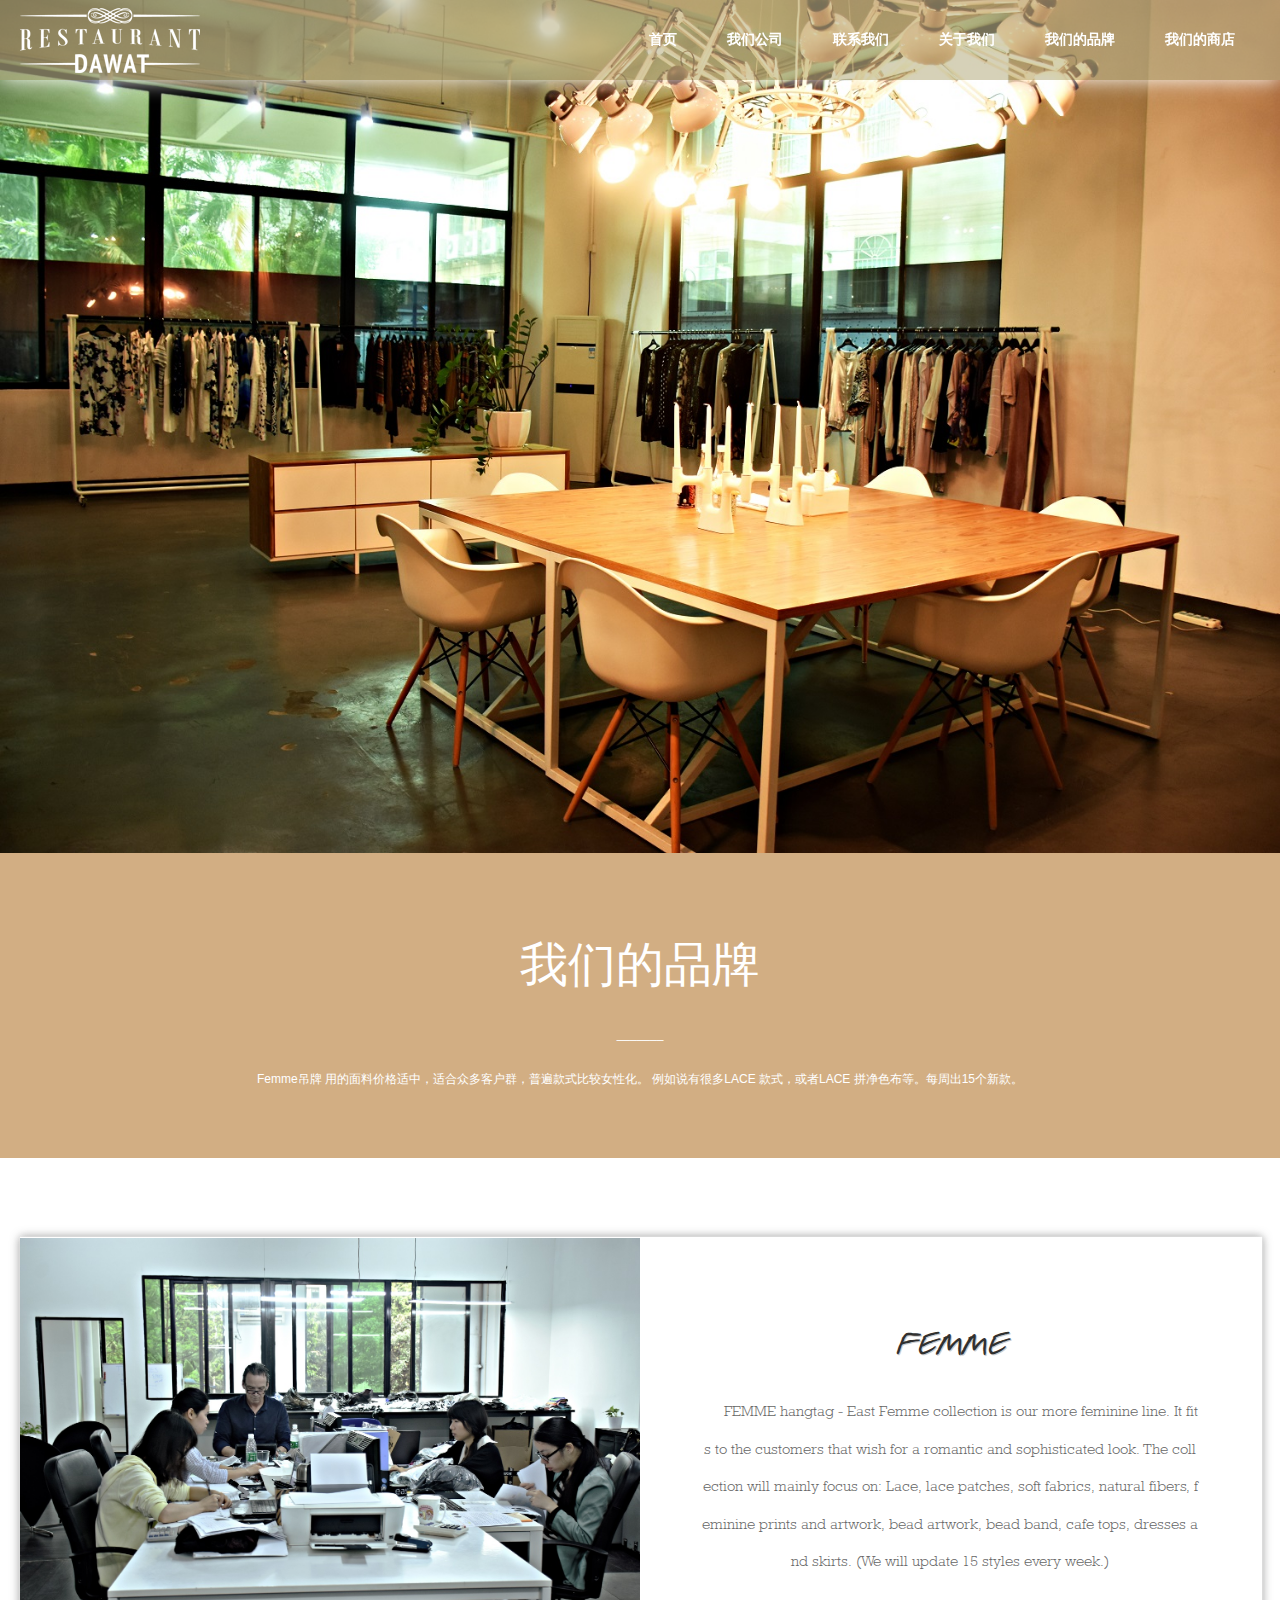
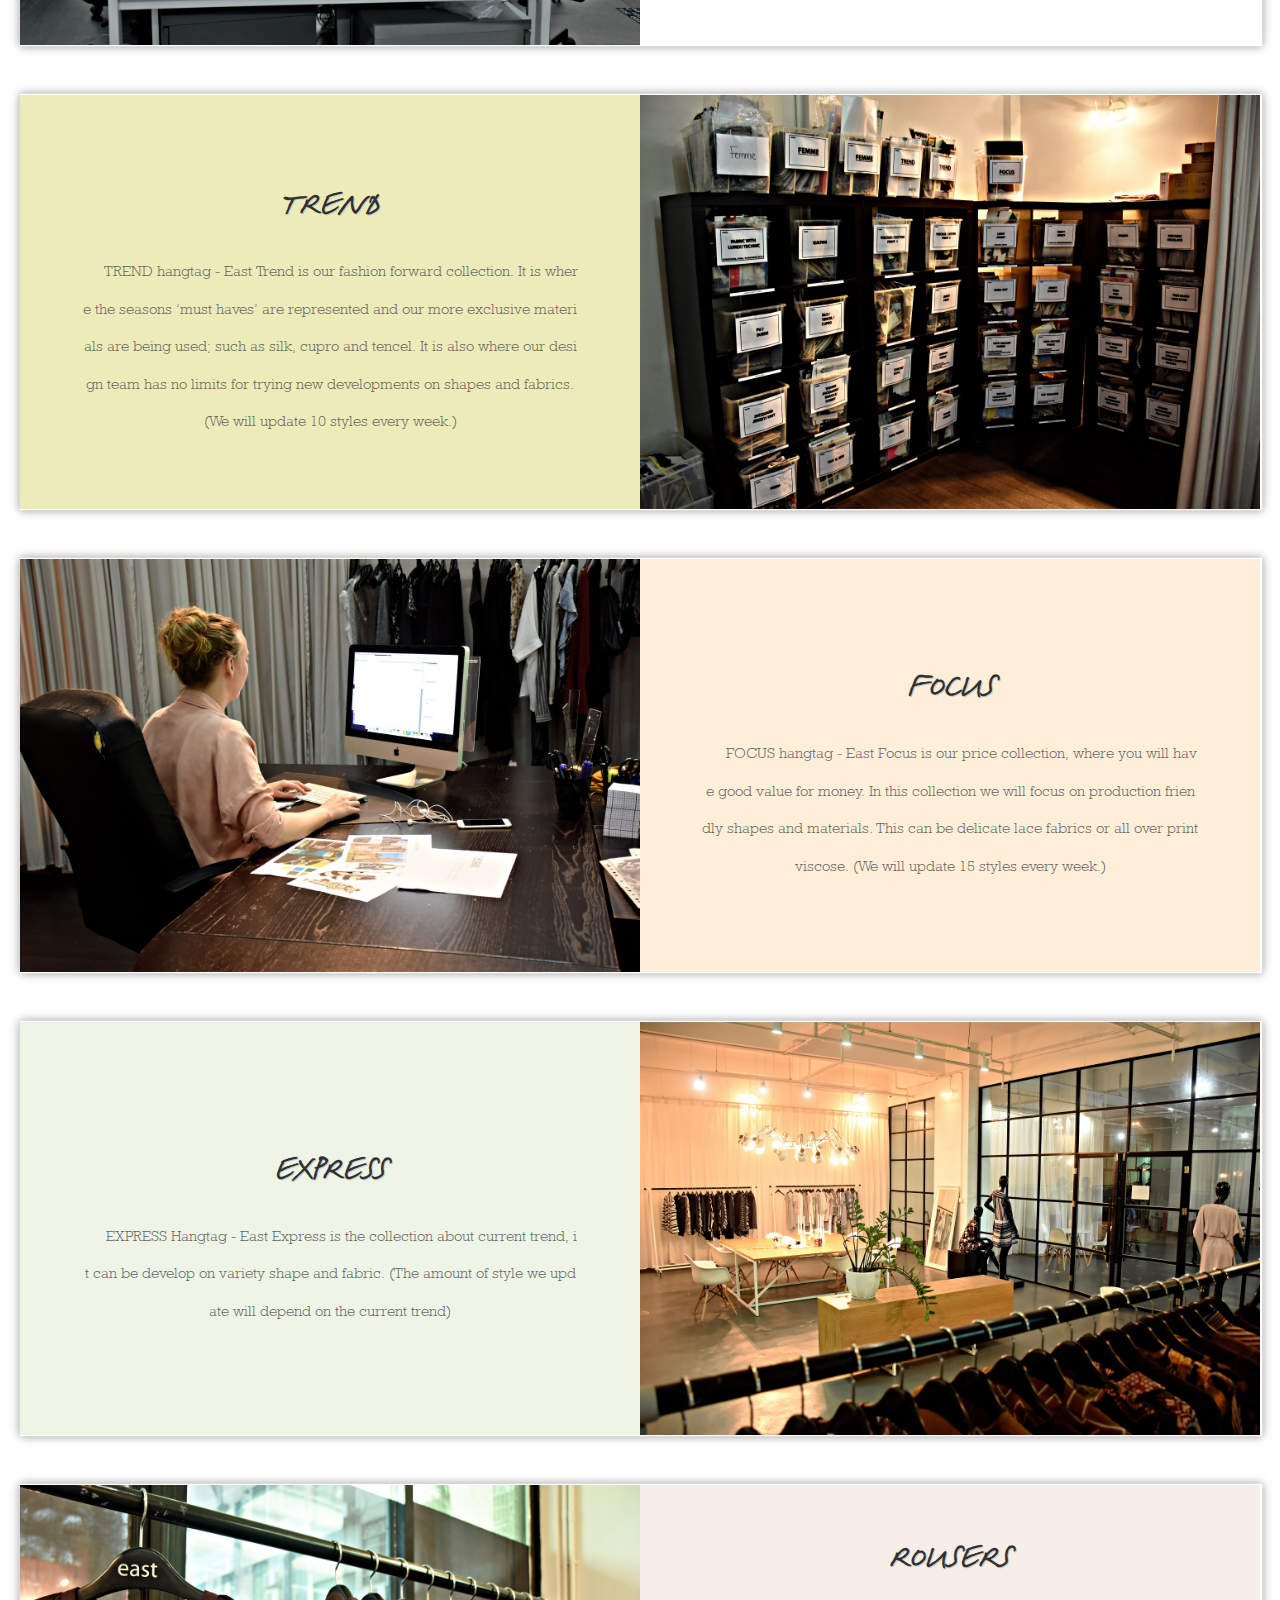
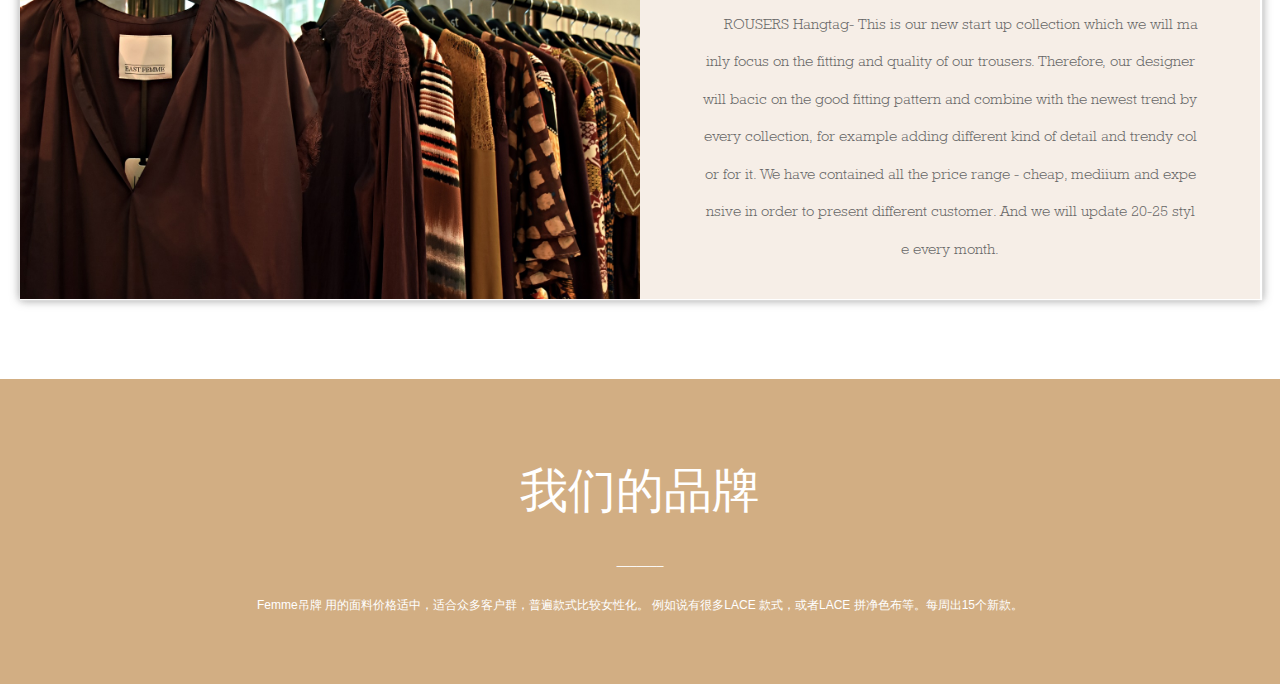
==== index.html @ ff154d4d "test" ====
<!DOCTYPE html>
<html>
<head lang="en">
    <meta charset="UTF-8">
    <link rel="stylesheet" href="css/style2.css"/>
    <link rel="stylesheet" href="css/style.css"/>
    <script src="js/jquery-1.11.3.js"></script>
    <title>新服装网站</title>
</head>
<body>
<header>
    <div class="container">
        <div class="header-main">
            <div class="img-ct">
                <img src="images/logo.png" alt=""/>
            </div>
            <div class="nav">
                <ul>
                    <li><a href="">首页</a></li>
                    <li><a href="">我们公司</a></li>
                    <li><a href="">联系我们</a></li>
                    <li><a href="">关于我们</a></li>
                    <li><a href="">我们的品牌</a></li>
                    <li><a href="">我们的商店</a></li>
                </ul>
            </div>
        </div>
    </div>
</header>

<div>
    <div class="banner">
        <img src="images/photos-company/DSC_3732.jpg" alt=""/>

        <div class="mask">

        </div>
    </div>

    <div class="section nbc1">
        <div class="minicontainer">
            <span class="ht50"></span><h3></h3>
            <span class="ht30"></span><h1>我们的品牌</h1>
            <span  class="ht30"></span><p>_______</p>
            <span class="ht30"></span>
            <p>Femme吊牌 用的面料价格适中，适合众多客户群，普遍款式比较女性化。 例如说有很多LACE 款式，或者LACE 拼净色布等。每周出15个新款。</p><span class="ht20"></span>
            </p><span class="ht50"></span>
        </div>
    </div>

    <div class="section nbc3">
        <span class="ht80"></span>
        <div class="container">
            <div class="plate">
                <div class="plate-left">
                    <img src="images/photos-company/DSC_3549.JPG" alt=""/>
                </div>
                <div class="plate-right bc">
                    <h2>Femme</h2>
                    <p class="minicontainer2">
                        FEMME hangtag - East Femme collection is our more feminine line. It fits to the customers that wish
                        for a romantic and sophisticated look. The collection will mainly focus on: Lace, lace patches, soft fabrics, natural fibers, feminine prints and artwork, bead artwork, bead band, cafe tops, dresses and skirts. (We will update 15 styles every week.)
                    </p>
                </div>
            </div>
            <span class="ht50"></span>
            <div class="plate">
                <div class="plate-right bc1">
                    <h2>Trend</h2>
                    <p class="minicontainer2">
                        TREND hangtag - East Trend is our fashion forward collection. It is where the seasons ‘must haves’ are represented and our more exclusive materials are being used; such as silk, cupro and tencel. It is also where our design team has no limits for trying new developments on shapes and fabrics. (We will update 10 styles every week.)

                    </p>
                </div>
                <div class="plate-left">
                    <img src="images/photos-company/DSC_3550.JPG" alt=""/>
                </div>
            </div>
            <span class="ht50"></span>
            <div class="plate">
                <div class="plate-left">
                    <img src="images/photos-company/DSC_3589.JPG" alt=""/>
                </div>
                <div class="plate-right bc2">
                    <h2>FOCUS</h2>
                    <p class="minicontainer2">
                        FOCUS hangtag - East Focus is our price collection, where you will have good value for money. In this collection we will focus on production friendly shapes and materials. This can be delicate lace fabrics or all over print viscose. (We will update 15 styles every week.)
                    </p>

                </div>
            </div>
            <span class="ht50"></span>
            <div class="plate">
                <div class="plate-right bc3">
                    <h2>Express</h2>
                    <p class="minicontainer2">
                        EXPRESS Hangtag - East Express is the collection about current trend, it can be develop on variety shape and fabric. (The amount of style we update will depend on the current trend)
                    </p>
                </div>
                <div class="plate-left">
                    <img src="images/photos-company/DSC_3768.JPG" alt=""/>
                </div>
            </div>
            <span class="ht50"></span>
            <div class="plate">
                <div class="plate-left">
                    <img src="images/photos-company/DSC_3737.JPG" alt=""/>
                </div>
                <div class="plate-right bc4">
                    <h2>   Rousers </h2>
                    <p class="minicontainer2">
                        ROUSERS Hangtag- This is our new start up collection which we will mainly focus on the fitting and quality of our trousers. Therefore, our designer will bacic on the good fitting pattern and combine with the newest trend by every collection, for example adding different kind of detail and trendy color for it. We have contained all the price range - cheap, mediium and expensive in order to present different customer. And we will update 20-25 style every month.
                    </p>
                </div>
            </div>
        </div>
        <span class="ht80"></span>
    </div>

    <div class="section nbc1">
        <div class="minicontainer">
            <span class="ht50"></span><h3></h3>
            <span class="ht30"></span><h1>我们的品牌</h1>
            <span  class="ht30"></span><p>_______</p>
            <span class="ht30"></span>
            <p>Femme吊牌 用的面料价格适中，适合众多客户群，普遍款式比较女性化。 例如说有很多LACE 款式，或者LACE 拼净色布等。每周出15个新款。</p><span class="ht20"></span>
            </p><span class="ht50"></span>
        </div>
    </div>
</div>



<script !src="">


</script>
</body>
</html>
---- css/style2.css ----
*{margin:0;padding:0}
html,body{ font-family:Arial, Helvetica, sans-serif; font-size:12px; width:100%; color:#303030;}
html{overflow-y:scroll;}
td{font-size:12px;}
input{font-size:14px; outline:none;}
select{font-size:12px;}
textarea{ overflow:auto; font-size:12px;}
img{ border:0px;}
ul,li{list-style-type:none;}
ul,li,p,div,input,ol{padding:0px; margin:0px;}
a{text-decoration:none; color:#999999; outline-style:none;}
a:hover{ color:#ed3445;}
h1{ font-size:4rem;font-weight: normal}
h2{ font-size:3rem;font-weight: normal}
h3{ font-size:2rem;font-weight: normal}
h4{ font-size:1rem;font-weight: normal}
/* ��ʽ��0���� */
/* ȫ����ʽ���� ��ʼ */
.container{  width: 1240px;  margin:0 auto;  }
.minicontainer2{width: 80%;  margin:0 auto;}
.minicontainer{width: 60%;  margin:0 auto;}
.bc{background-color:  rgba(255, 255, 255,0.88)  }
.bc1{background-color: rgba(235, 233, 174, 0.88)
}
.bc2{background-color: rgba(255, 237, 212,0.88);}
.bc3{background-color: rgba(236, 244, 228,0.88)  }
.bc4{background-color: rgba(245, 236, 228, 0.88)
}

.nbc1{background-color: #d2ae83; COLOR:#FFF }
.nbc3{background:url(../images/4dc0ae2fa20db5b800b660349f61e2c8.jpg) no-repeat fixed ;background-size: 100% }
/**/
header{
    position: fixed;
    top:0;
    width: 100%;
    box-shadow: 0 0 20px 0px #fff;
    height: 80px;
    background-color: rgba(189, 180, 141, 0.62);
}
.ht80{  height: 80px; clear:both;display: block;width: 100% }
.ht70{  height: 70px; clear:both;display: block;width: 100% }
.ht60{  height: 60px; clear:both;display: block;width: 100% }
.ht50{  height: 50px; clear:both;display: block;width: 100% }
.ht40{  height: 40px; clear:both;display: block;width: 100% }
.ht30{  height: 30px; clear:both;display: block;width: 100% }
.ht20{  height: 20px; clear:both;display: block;width: 100% }
.ht10{  height: 10px; clear:both;display: block;width: 100% }

.header-main{
    display: flex;
    flex-flow:row nowrap;
    height: 80px;
    align-items: stretch;
}
.header-main .img-ct{
    display: flex;
    align-items:center;
}
.header-main .nav{
    flex-grow: 2;
    text-align: right;
}
.header-main .nav ul{
    height:80px;
    display: flex;
    flex-flow:row nowrap;
    align-items: stretch;
    justify-content:flex-end;
}
.header-main .nav ul li{
    display: inline-flex;
    align-items: center;
    padding:0 25px;
}
.header-main .nav ul li a{
    color: #fff;
    font-size: 14px;
    font-weight: 600;
}
/**header end**/

.banner img{
    width: 100%;
    display: block;
}
/***/
.section{
    overflow: hidden;
    text-align: center;
    font-family: "Century Gothic", "CenturyGothic-Regular", CenturyGothic, AppleGothic, sans-serif;
}

/**plate**/
.plate{
    display: flex;
    flex-flow: row nowrap;
    box-shadow: 1px 0 1px 1px #fff,2px 0 4px 0 #dcdcdc, 1px 0 7px 0 #c2c2c2, 1px 0 10px 1px #a7a7a7;
    font-family:CenturyGothic, AppleGothic, sans-serif;
}
.plate .plate-left,.plate .plate-right{
    width: 50%;
    align-items: center;
    display: flex;
    flex-flow:column;
    justify-content:center;
    line-height:2.5;
}

.plate  p{
    text-indent:22px;
    font-size: 15px;
    word-break: break-all;
    font-family: mini , "Roboto", "Segoe UI", sans-serif;
    color: #656565;
}
.plate h2{
    text-transform: uppercase;
    font-style: italic;
    font-weight: 900;
    text-shadow: 1px 1px #ccc;
    font-family: clothing;
}
.plate img{
    width: 100%;
    display:block;
}
---- css/style.css ----
@font-face {
    font-family: 'clothing';
    src: url("../font/hermesscript-regular.eot?#iefix") format("eot"),
    url("../font/hermesscript-regular.woff") format("woff");
}
@font-face {
    font-family: 'mini';
    src: url("../font/hermesscript-regular.eot?#iefix") format("eot"),
    url("../font/rockwell-light.woff") format("woff");

}
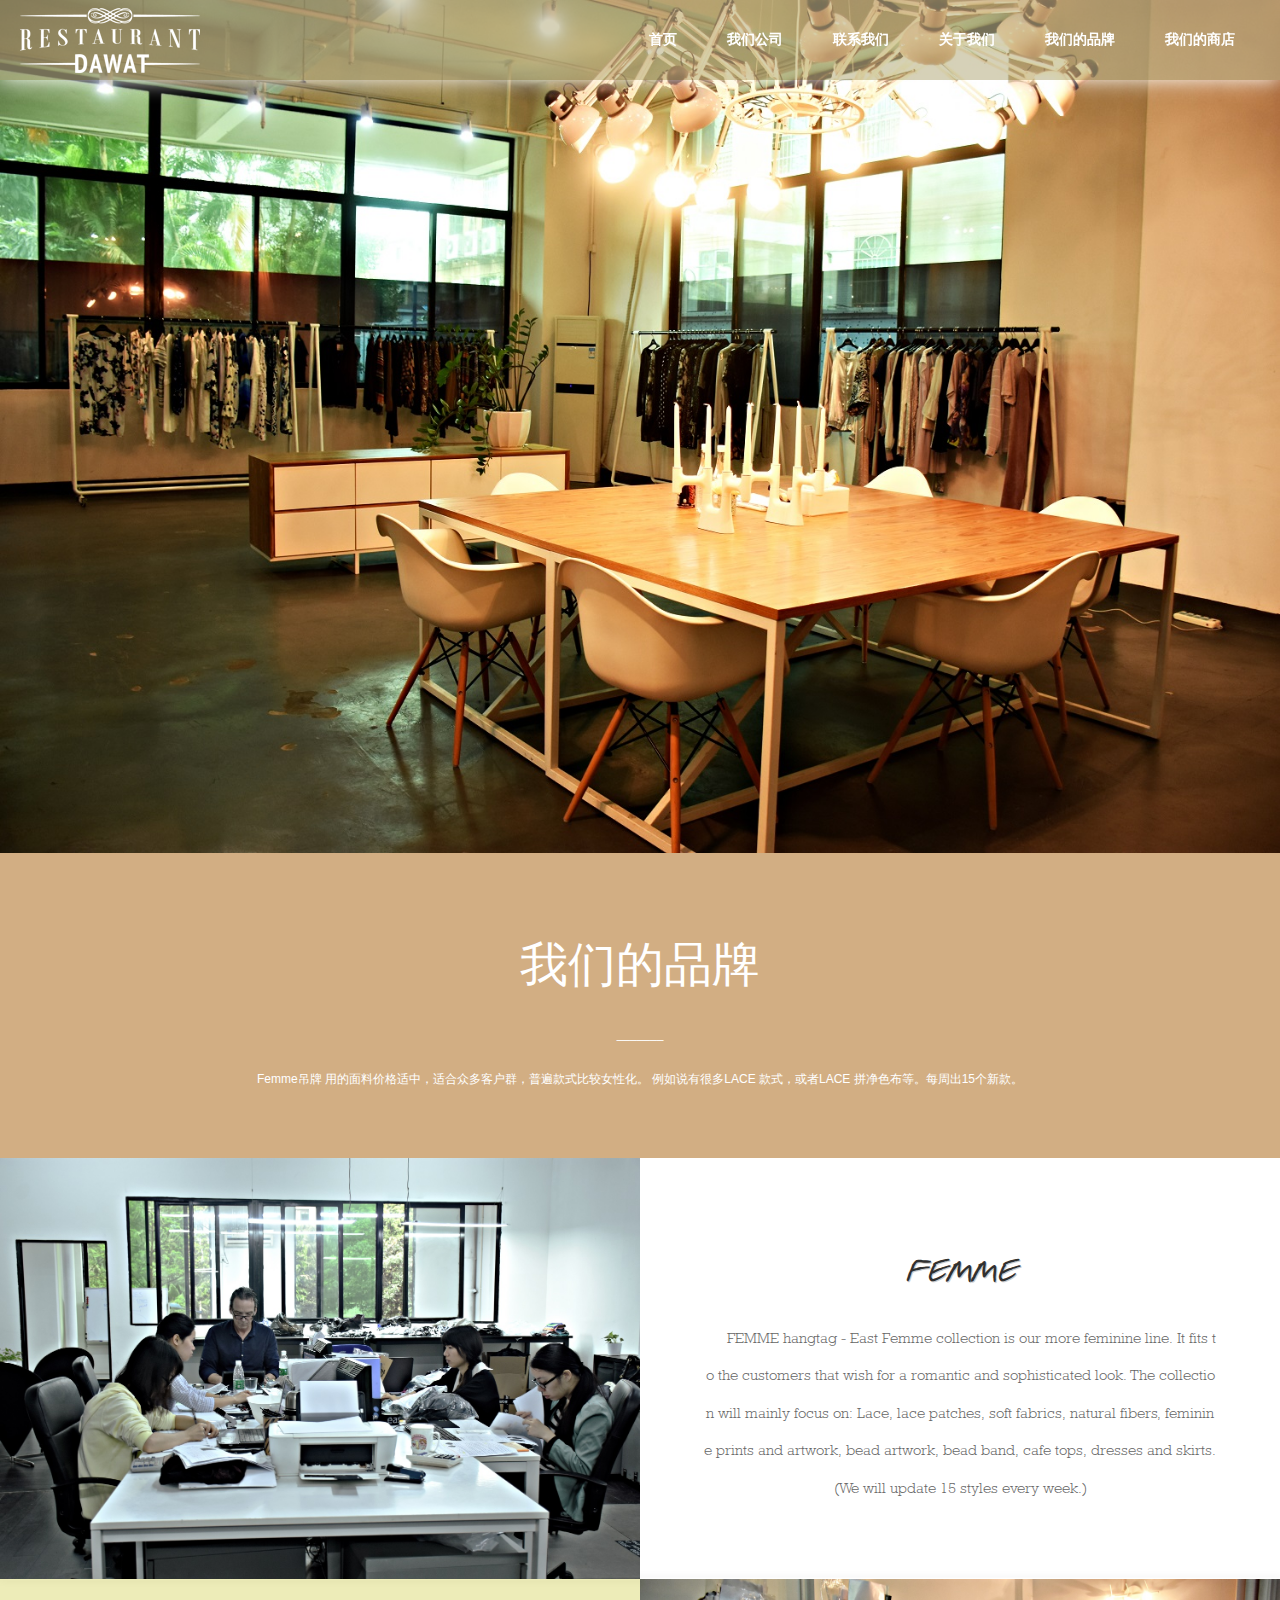
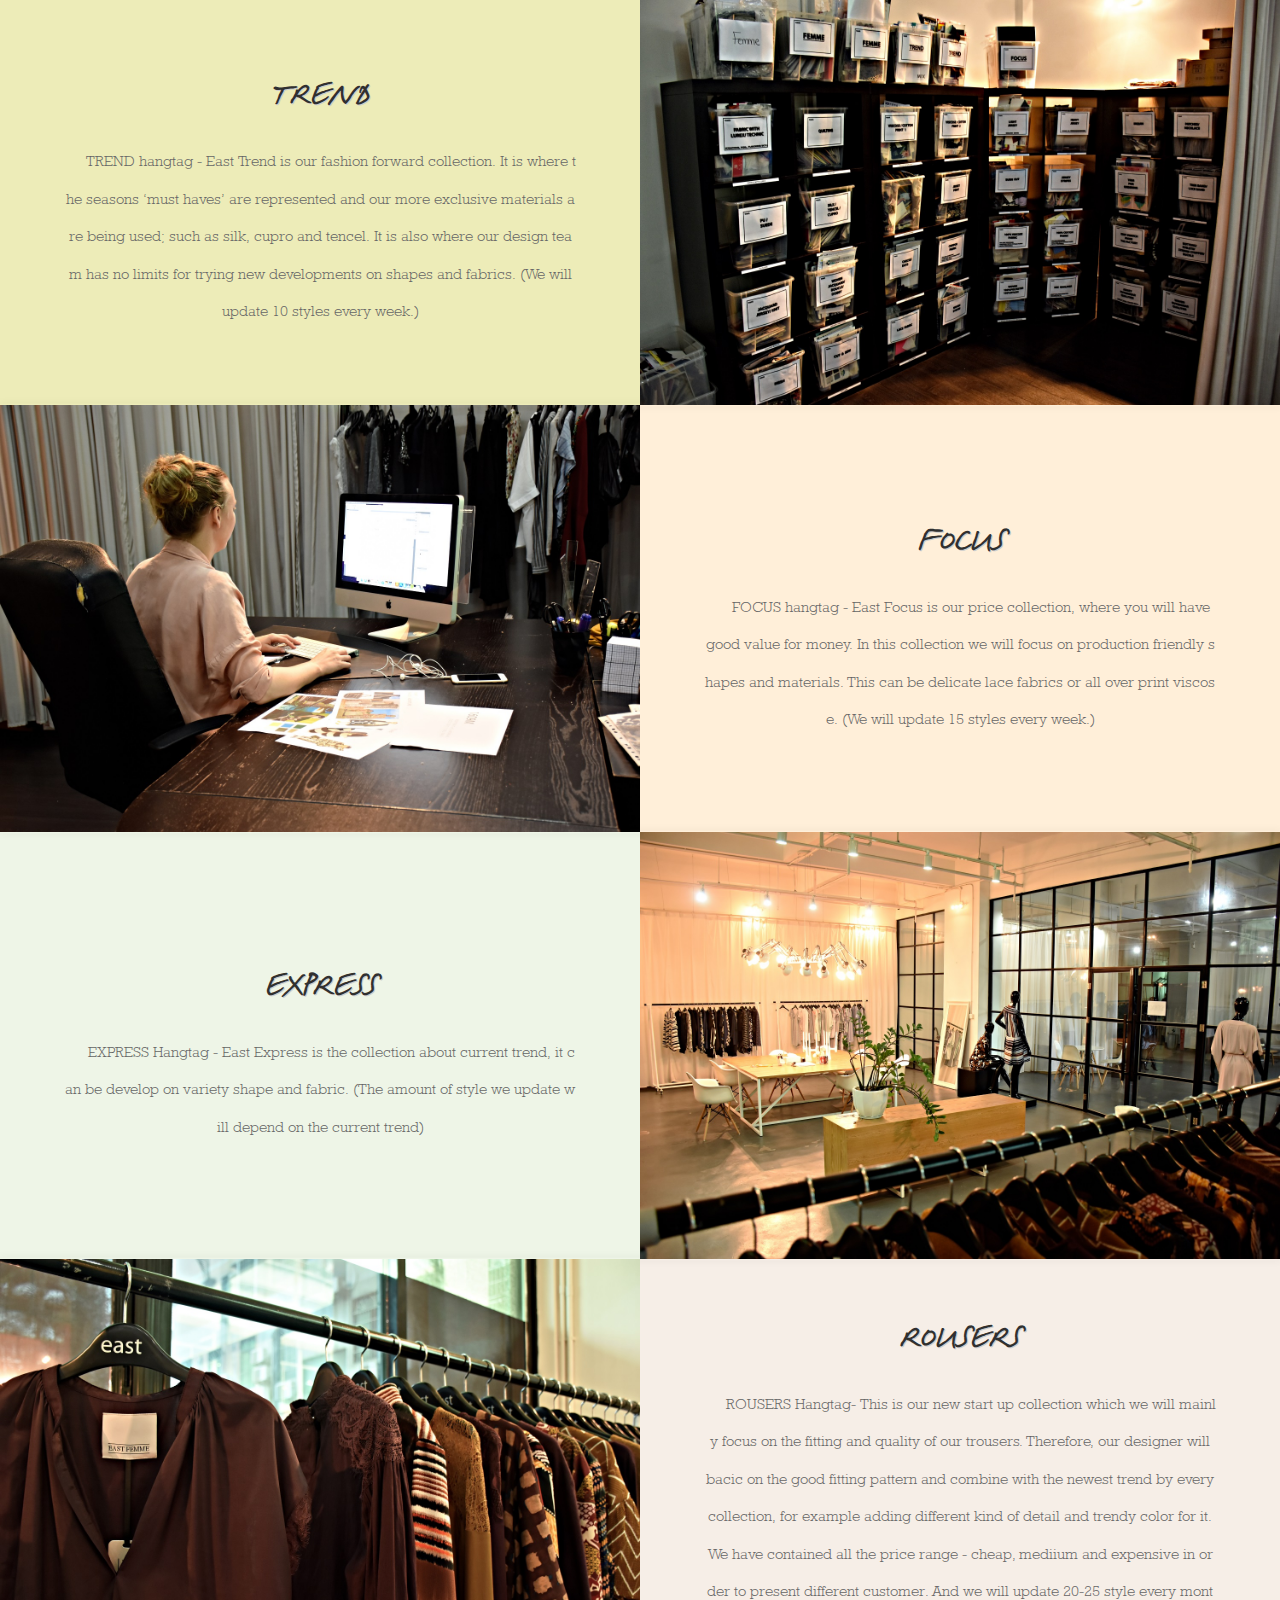
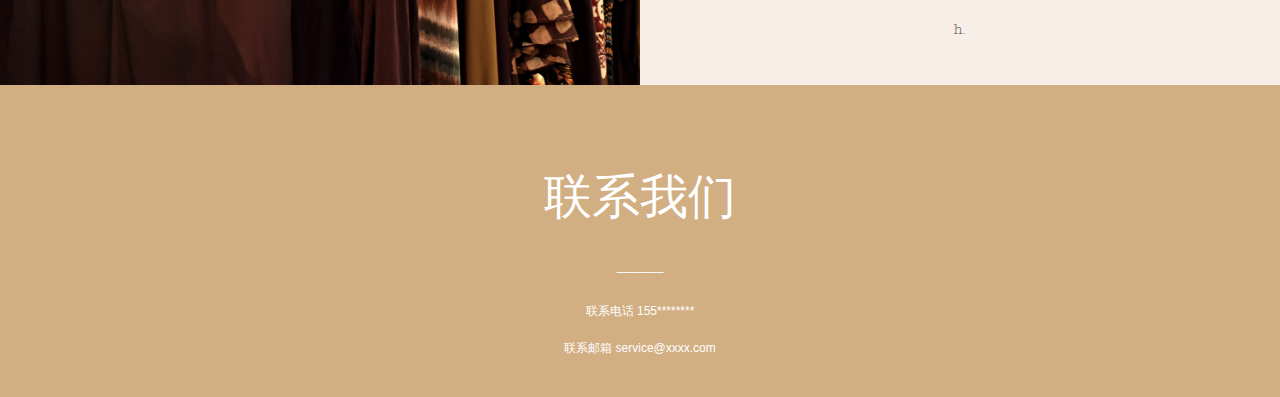
==== commit 5cde99ae: "首页" ====
--- a/index.html
+++ b/index.html
@@ -48,9 +48,9 @@
         </div>
     </div>
 
-    <div class="section nbc3">
-        <span class="ht80"></span>
-        <div class="container">
+    <div class="section">
+
+        <div>
             <div class="plate">
                 <div class="plate-left">
                     <img src="images/photos-company/DSC_3549.JPG" alt=""/>
@@ -63,7 +63,7 @@
                     </p>
                 </div>
             </div>
-            <span class="ht50"></span>
+
             <div class="plate">
                 <div class="plate-right bc1">
                     <h2>Trend</h2>
@@ -76,7 +76,7 @@
                     <img src="images/photos-company/DSC_3550.JPG" alt=""/>
                 </div>
             </div>
-            <span class="ht50"></span>
+
             <div class="plate">
                 <div class="plate-left">
                     <img src="images/photos-company/DSC_3589.JPG" alt=""/>
@@ -89,7 +89,7 @@
 
                 </div>
             </div>
-            <span class="ht50"></span>
+
             <div class="plate">
                 <div class="plate-right bc3">
                     <h2>Express</h2>
@@ -101,7 +101,7 @@
                     <img src="images/photos-company/DSC_3768.JPG" alt=""/>
                 </div>
             </div>
-            <span class="ht50"></span>
+
             <div class="plate">
                 <div class="plate-left">
                     <img src="images/photos-company/DSC_3737.JPG" alt=""/>
@@ -114,17 +114,17 @@
                 </div>
             </div>
         </div>
-        <span class="ht80"></span>
+
     </div>
 
     <div class="section nbc1">
         <div class="minicontainer">
             <span class="ht50"></span><h3></h3>
-            <span class="ht30"></span><h1>我们的品牌</h1>
+            <span class="ht30"></span><h1>联系我们</h1>
             <span  class="ht30"></span><p>_______</p>
             <span class="ht30"></span>
-            <p>Femme吊牌 用的面料价格适中，适合众多客户群，普遍款式比较女性化。 例如说有很多LACE 款式，或者LACE 拼净色布等。每周出15个新款。</p><span class="ht20"></span>
-            </p><span class="ht50"></span>
+            <h4>联系电话 155********</h4><span class="ht20"></span>
+            <h4>联系邮箱 service@xxxx.com</h4><span class="ht40"></span>
         </div>
     </div>
 </div>
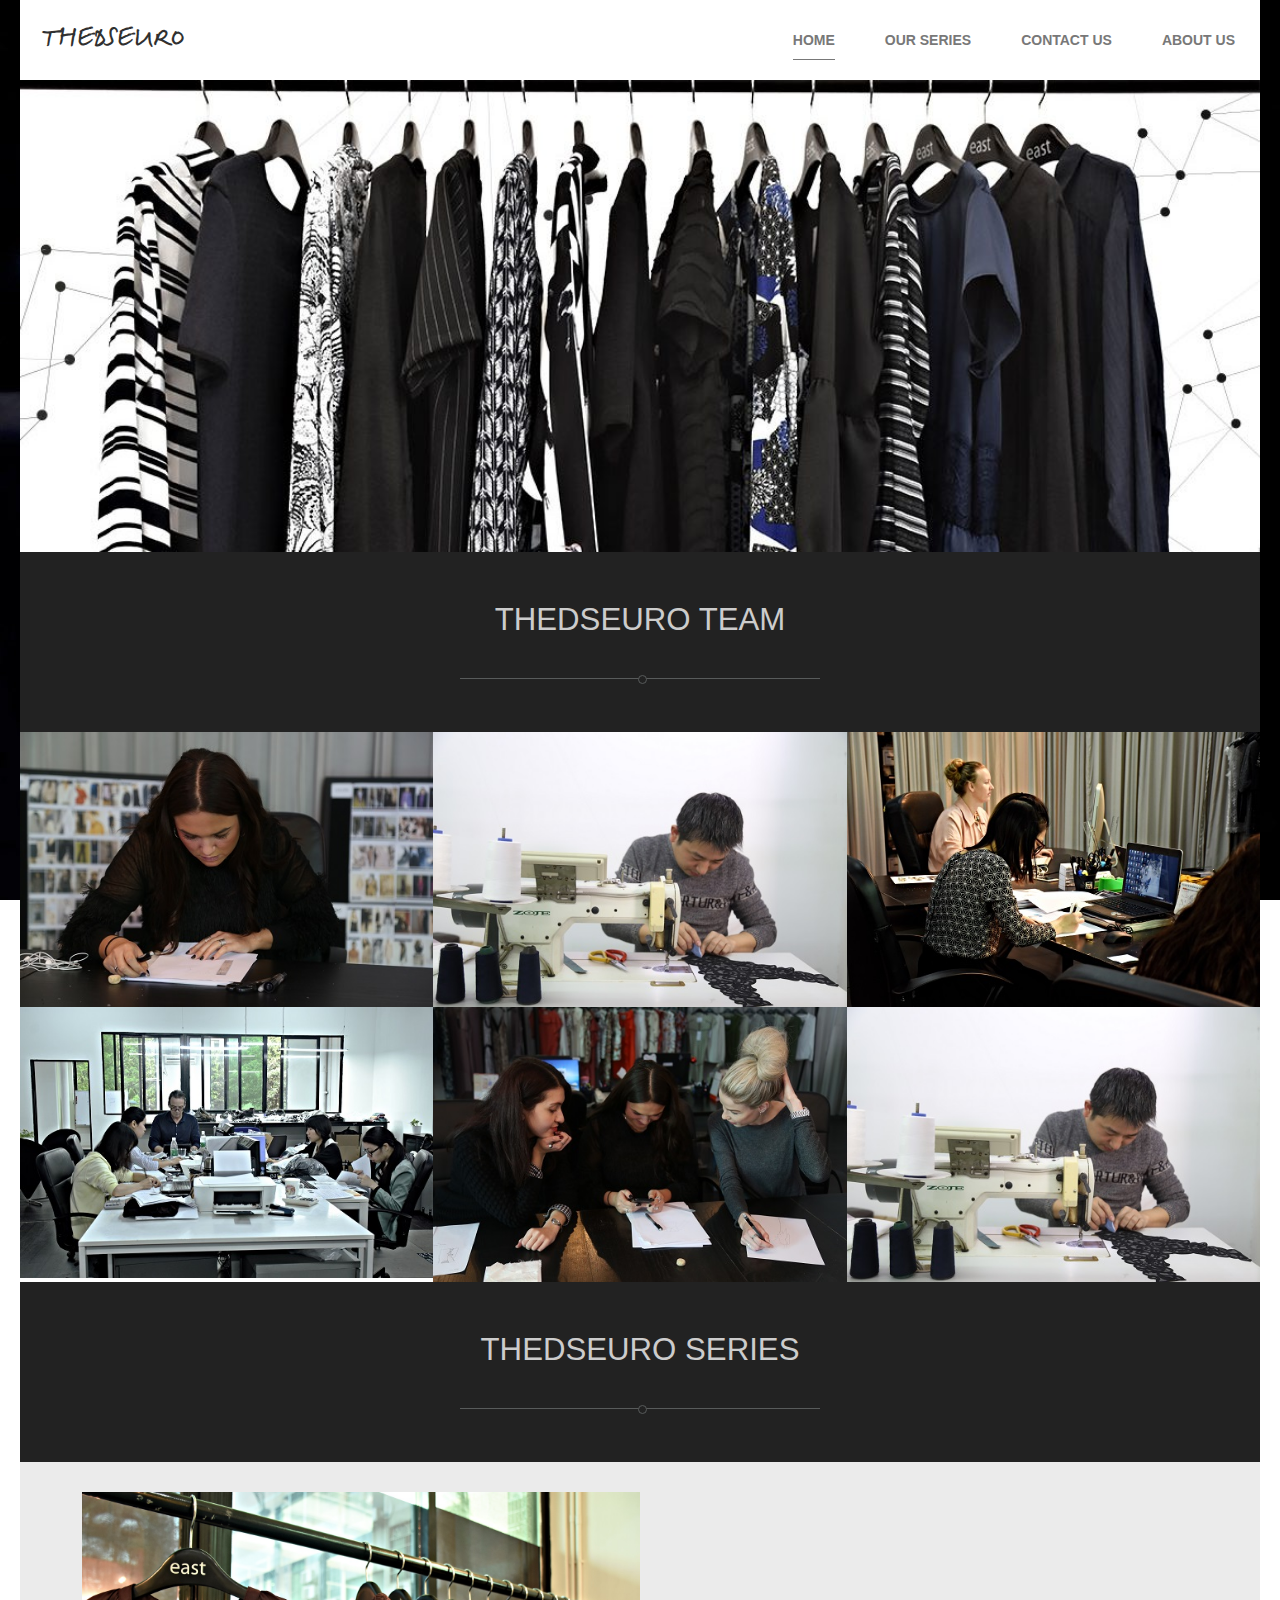
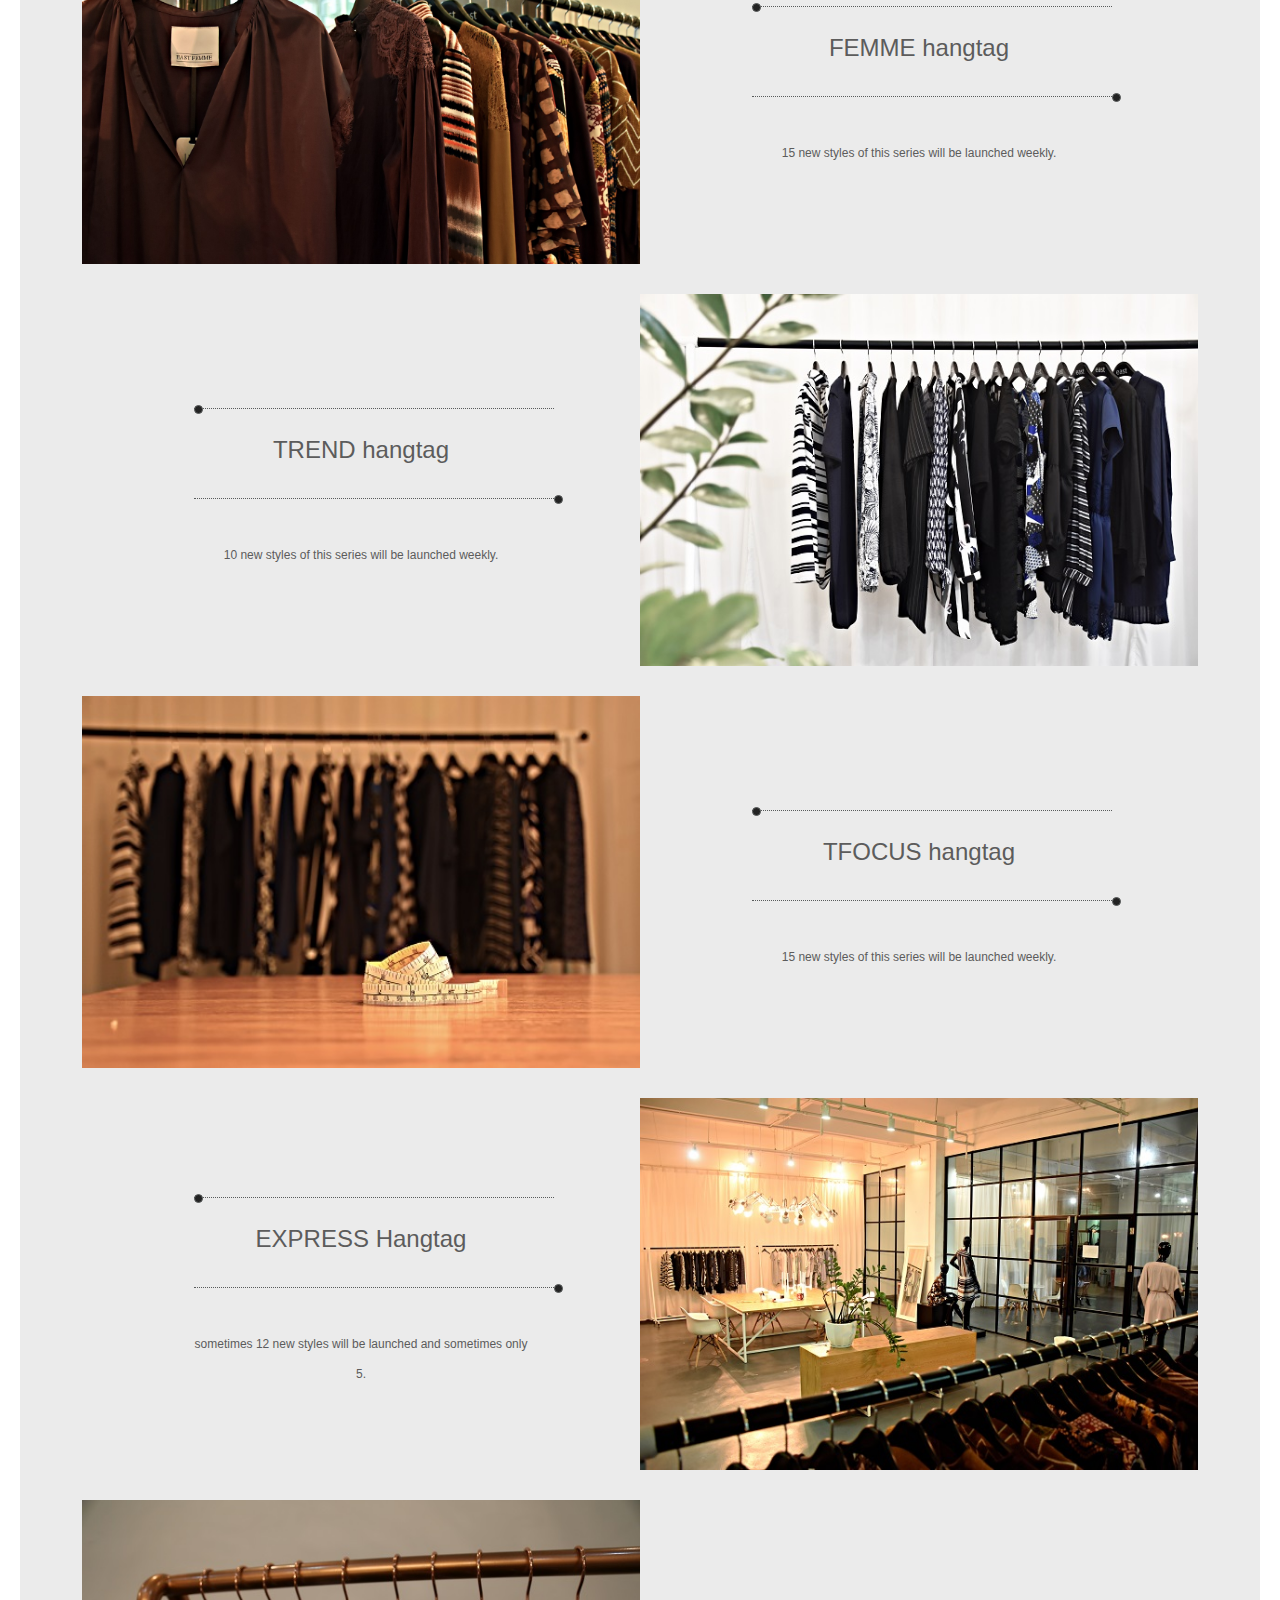
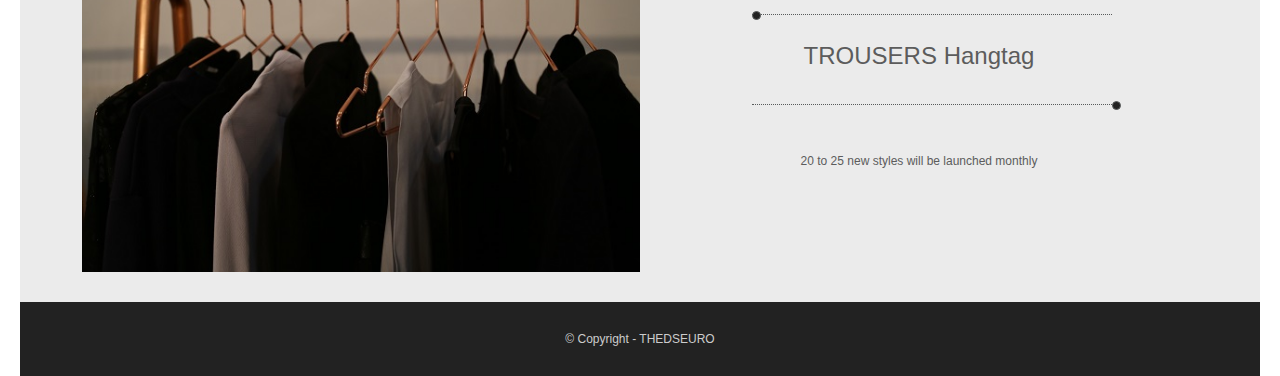
==== commit bfeaf605: "new" ====
--- a/index.html
+++ b/index.html
@@ -7,133 +7,204 @@
     <script src="js/jquery-1.11.3.js"></script>
     <title>新服装网站</title>
 </head>
-<body>
-<header>
-    <div class="container">
-        <div class="header-main">
-            <div class="img-ct">
-                <img src="images/logo.png" alt=""/>
-            </div>
-            <div class="nav">
-                <ul>
-                    <li><a href="">首页</a></li>
-                    <li><a href="">我们公司</a></li>
-                    <li><a href="">联系我们</a></li>
-                    <li><a href="">关于我们</a></li>
-                    <li><a href="">我们的品牌</a></li>
-                    <li><a href="">我们的商店</a></li>
-                </ul>
-            </div>
-        </div>
-    </div>
-</header>
-
-<div>
+<body class="nbc3 container">
+<div style="background-color: #fff;">
+    <header class="">
+        <div>
+            <div class="header-main">
+                <div class="img-ct">
+                    <!--<img src="images/newlogo.png" alt="" style="width: 100px;"/>-->
+                    <h2 style="font-family: clothing;font-weight: 600">&nbsp; THEDSEURO</h2>
+                </div>
+                <div class="nav">
+                    <ul>
+                        <li><a href="index.html">HOME <span class="line showline"></span></a></li>
+                        <li><a href="series.html">OUR SERIES <span class="line"></span></a></li>
+                        <li><a href="contact.html">CONTACT US<span class="line"></span></a></li>
+                        <li><a href="about.html">ABOUT US <span class="line"></span></a></li>
+                    </ul>
+                </div>
+            </div>
+        </div>
+    </header>
+</div>
+
+
+<div id="body">
     <div class="banner">
-        <img src="images/photos-company/DSC_3732.jpg" alt=""/>
-
-        <div class="mask">
-
-        </div>
-    </div>
-
+        <img src="images/banner.jpg" alt=""/>
+    </div>
+    <!--title-->
     <div class="section nbc1">
         <div class="minicontainer">
-            <span class="ht50"></span><h3></h3>
-            <span class="ht30"></span><h1>我们的品牌</h1>
-            <span  class="ht30"></span><p>_______</p>
-            <span class="ht30"></span>
-            <p>Femme吊牌 用的面料价格适中，适合众多客户群，普遍款式比较女性化。 例如说有很多LACE 款式，或者LACE 拼净色布等。每周出15个新款。</p><span class="ht20"></span>
-            </p><span class="ht50"></span>
-        </div>
-    </div>
-
+            <span class="ht50"></span><h2>THEDSEURO TEAM</h2>
+            <div class="pic">
+                <span class="ht30"></span>
+                <span class="hr-inner"><span class="hr-inner-style"></span></span>
+            </div>
+            <span class="ht50"></span>
+        </div>
+    </div>
     <div class="section">
-
-        <div>
-            <div class="plate">
-                <div class="plate-left">
+        <div class="bc2">
+            <div class="plate">
+                <div class="panel-3">
+                    <img src="images/photos-company/IMG_4229.JPG" alt=""/>
+                </div>
+                <div class="panel-3">
+                    <img src="images/photos-company/IMG_5025.JPG" alt=""/>
+                </div>
+                <div class="panel-3">
+                    <img src="images/photos-company/DSC_3600.JPG" alt=""/>
+                </div>
+            </div>
+            <div class="plate">
+                <div class="panel-3">
                     <img src="images/photos-company/DSC_3549.JPG" alt=""/>
                 </div>
-                <div class="plate-right bc">
-                    <h2>Femme</h2>
-                    <p class="minicontainer2">
-                        FEMME hangtag - East Femme collection is our more feminine line. It fits to the customers that wish
-                        for a romantic and sophisticated look. The collection will mainly focus on: Lace, lace patches, soft fabrics, natural fibers, feminine prints and artwork, bead artwork, bead band, cafe tops, dresses and skirts. (We will update 15 styles every week.)
-                    </p>
-                </div>
-            </div>
-
-            <div class="plate">
-                <div class="plate-right bc1">
-                    <h2>Trend</h2>
-                    <p class="minicontainer2">
-                        TREND hangtag - East Trend is our fashion forward collection. It is where the seasons ‘must haves’ are represented and our more exclusive materials are being used; such as silk, cupro and tencel. It is also where our design team has no limits for trying new developments on shapes and fabrics. (We will update 10 styles every week.)
-
-                    </p>
-                </div>
-                <div class="plate-left">
-                    <img src="images/photos-company/DSC_3550.JPG" alt=""/>
-                </div>
-            </div>
-
-            <div class="plate">
-                <div class="plate-left">
-                    <img src="images/photos-company/DSC_3589.JPG" alt=""/>
-                </div>
-                <div class="plate-right bc2">
-                    <h2>FOCUS</h2>
-                    <p class="minicontainer2">
-                        FOCUS hangtag - East Focus is our price collection, where you will have good value for money. In this collection we will focus on production friendly shapes and materials. This can be delicate lace fabrics or all over print viscose. (We will update 15 styles every week.)
-                    </p>
-
-                </div>
-            </div>
-
-            <div class="plate">
-                <div class="plate-right bc3">
-                    <h2>Express</h2>
-                    <p class="minicontainer2">
-                        EXPRESS Hangtag - East Express is the collection about current trend, it can be develop on variety shape and fabric. (The amount of style we update will depend on the current trend)
-                    </p>
-                </div>
-                <div class="plate-left">
-                    <img src="images/photos-company/DSC_3768.JPG" alt=""/>
-                </div>
-            </div>
-
-            <div class="plate">
-                <div class="plate-left">
-                    <img src="images/photos-company/DSC_3737.JPG" alt=""/>
-                </div>
-                <div class="plate-right bc4">
-                    <h2>   Rousers </h2>
-                    <p class="minicontainer2">
-                        ROUSERS Hangtag- This is our new start up collection which we will mainly focus on the fitting and quality of our trousers. Therefore, our designer will bacic on the good fitting pattern and combine with the newest trend by every collection, for example adding different kind of detail and trendy color for it. We have contained all the price range - cheap, mediium and expensive in order to present different customer. And we will update 20-25 style every month.
-                    </p>
-                </div>
-            </div>
-        </div>
-
-    </div>
-
+                <div class="panel-3">
+                    <img src="images/photos-company/IMG_4254.JPG" alt=""/>
+                </div>
+                <div class="panel-3">
+                    <img src="images/photos-company/IMG_5025.JPG" alt=""/>
+                </div>
+            </div>
+        </div>
+    </div>
+    <!--title-->
     <div class="section nbc1">
         <div class="minicontainer">
-            <span class="ht50"></span><h3></h3>
-            <span class="ht30"></span><h1>联系我们</h1>
-            <span  class="ht30"></span><p>_______</p>
+            <span class="ht50"></span><h2>THEDSEURO SERIES</h2>
+            <div class="pic">
+                <span class="ht30"></span>
+                <span class="hr-inner"><span class="hr-inner-style"></span></span>
+            </div>
+            <span class="ht50"></span>
+        </div>
+    </div>
+
+    <div class="section  bc" >
+        <div class="minicontainer2">
+            <p class="ht30"></p>
+            <div class="plate">
+                <div class="plate-left">
+                    <img src="images/photos-company/DSC_3737.JPG" alt=""/>
+                </div>
+
+                <div class="plate-right">
+                    <div class="minicontainer">
+                        <div class="pic"><span class="hr-inner cl"><span style="left:0" class="hr-inner-style"></span></span></div>
+                        <h3>FEMME hangtag</h3>
+                        <div class="pic"><span class="hr-inner cl"><span style="left:100%" class="hr-inner-style"></span></span></div>
+                        <span class="ht30"></span>
+                        15 new styles of this series will be launched weekly.
+
+                    </div>
+                </div>
+
+            </div>
+
+            <p class="ht30"></p>
+            <div class="plate">
+                <div class="plate-right">
+                    <div class="minicontainer">
+
+                        <div class="pic"><span class="hr-inner cl"><span style="left:0" class="hr-inner-style"></span></span></div>
+                        <h3>TREND hangtag</h3>
+                        <div class="pic"><span class="hr-inner cl"><span style="left:100%" class="hr-inner-style"></span></span></div>
+                        <span class="ht30"></span>
+
+                        10 new styles of this series will be launched weekly.
+
+                    </div>
+                </div>
+
+                <div class="plate-left">
+                    <img src="images/photos-company/DSC_3838.jpg" alt=""/>
+                </div>
+            </div>
+
+            <p class="ht30"></p>
+            <div class="plate">
+                <div class="plate-left">
+                    <img src="images/photos-company/DSC_3756.JPG" alt=""/>
+                </div>
+
+                <div class="plate-right">
+                    <div class="minicontainer">
+                        <div class="pic"><span class="hr-inner cl"><span style="left:0" class="hr-inner-style"></span></span></div>
+                        <h3>TFOCUS hangtag</h3>
+                        <div class="pic"><span class="hr-inner cl"><span style="left:100%" class="hr-inner-style"></span></span></div>
+                        <span class="ht30"></span>
+                        15 new styles of this series will be launched weekly.
+                    </div>
+                </div>
+
+            </div>
+
+            <p class="ht30"></p>
+            <div class="plate">
+                <div class="plate-right">
+                    <div class="minicontainer">
+                        <div class="pic"><span class="hr-inner cl"><span style="left:0" class="hr-inner-style"></span></span></div>
+                        <h3>EXPRESS Hangtag</h3>
+                        <div class="pic"><span class="hr-inner cl"><span style="left:100%" class="hr-inner-style"></span></span></div>
+                        <span class="ht30"></span>
+                        sometimes 12 new styles will be launched and sometimes only 5.
+                    </div>
+                </div>
+
+                <div class="plate-left">
+                    <img src="images/photos-company/DSC_3768.JPG" alt=""/>
+                </div>
+            </div>
+
+            <p class="ht30"></p>
+            <div class="plate">
+                <div class="plate-left">
+                    <img src="images/photos-company/IMG_5077.JPG" alt=""/>
+                </div>
+
+                <div class="plate-right">
+                    <div class="minicontainer">
+                        <div class="pic"><span class="hr-inner cl"><span style="left:0" class="hr-inner-style"></span></span></div>
+                        <h3>TROUSERS Hangtag </h3>
+                        <div class="pic"><span class="hr-inner cl"><span style="left:100%" class="hr-inner-style"></span></span></div>
+                        <span class="ht30"></span>
+                        20 to 25 new styles will be launched monthly
+                    </div>
+                </div>
+
+            </div>
+            <p class="ht30"></p>
+        </div>
+    </div>
+
+    <div class="section nbc1">
+        <div class="minicontainer">
             <span class="ht30"></span>
-            <h4>联系电话 155********</h4><span class="ht20"></span>
-            <h4>联系邮箱 service@xxxx.com</h4><span class="ht40"></span>
+            © Copyright - THEDSEURO
+            <span class="ht30"></span>
         </div>
     </div>
 </div>
 
 
 
-<script !src="">
-
-
+<script >
+    $(window).scroll(function(){
+        var variable=$(this).scrollTop();
+        var Reference=$('#body').offset().top;
+
+        if(Reference<variable){
+            $('header').css('position','fixed').css("background",'rgba(255, 255, 255, 0.84)').css('border-bottom',"1px solid #ddd");
+            $('header .header-main').css('height','50px')
+        }
+        if(Reference>=variable){
+            $('header').css('position','relative').css("background",'rgba(255, 255, 255, 1))').css('border-bottom',"none");
+            $('header .header-main').css('height','80px')
+        }
+    })
 </script>
 </body>
 </html>--- a/css/style2.css
+++ b/css/style2.css
@@ -11,32 +11,27 @@
 a{text-decoration:none; color:#999999; outline-style:none;}
 a:hover{ color:#ed3445;}
 h1{ font-size:4rem;font-weight: normal}
-h2{ font-size:3rem;font-weight: normal}
+h2{ font-size:2.6rem;font-weight: normal}
 h3{ font-size:2rem;font-weight: normal}
-h4{ font-size:1rem;font-weight: normal}
+h4{ font-size:16px;font-weight: normal}
 /* ��ʽ��0���� */
 /* ȫ����ʽ���� ��ʼ */
 .container{  width: 1240px;  margin:0 auto;  }
-.minicontainer2{width: 80%;  margin:0 auto;}
 .minicontainer{width: 60%;  margin:0 auto;}
-.bc{background-color:  rgba(255, 255, 255,0.88)  }
-.bc1{background-color: rgba(235, 233, 174, 0.88)
-}
-.bc2{background-color: rgba(255, 237, 212,0.88);}
-.bc3{background-color: rgba(236, 244, 228,0.88)  }
-.bc4{background-color: rgba(245, 236, 228, 0.88)
-}
-
-.nbc1{background-color: #d2ae83; COLOR:#FFF }
-.nbc3{background:url(../images/4dc0ae2fa20db5b800b660349f61e2c8.jpg) no-repeat fixed ;background-size: 100% }
+.minicontainer2{width: 90%;  margin:0 auto;}
+.bc{background-color: rgba(232, 232, 232, 0.88); color: #5c5c5c; }
+.bc1{background-color: rgba(41, 42, 43, 0.88) ;color: #ccc }
+.bc2{background-color: #fff;color: #6f6f6f
+}
+
+.nbc1{background-color: #222; color:#cccccc }
+.nbc3{background:url(../images/DSC_3694.JPG) fixed;font-size: 100%}
 /**/
 header{
-    position: fixed;
     top:0;
-    width: 100%;
-    box-shadow: 0 0 20px 0px #fff;
-    height: 80px;
-    background-color: rgba(189, 180, 141, 0.62);
+    background-color: #fff;
+    z-index: 99;
+    width: 1240px;
 }
 .ht80{  height: 80px; clear:both;display: block;width: 100% }
 .ht70{  height: 70px; clear:both;display: block;width: 100% }
@@ -49,20 +44,32 @@
 
 .header-main{
     display: flex;
+    -webkit-flex-flow:row nowrap;
+    -moz-flex-flow:row nowrap;
+    -o-flex-flow:row nowrap;
+    -ms-flex-flow:row nowrap;
     flex-flow:row nowrap;
     height: 80px;
     align-items: stretch;
+    -webkit-align-items: stretch;
+    -moz-align-items: stretch;
+    -ms-align-items: stretch;
+    -o-align-items: stretch;
 }
 .header-main .img-ct{
     display: flex;
-    align-items:center;
+    align-items: center;
+    -webkit-align-items: center;
+    -moz-align-items: center;
+    -ms-align-items: center;
+    -o-align-items: center;
 }
 .header-main .nav{
     flex-grow: 2;
     text-align: right;
 }
 .header-main .nav ul{
-    height:80px;
+    height:100%;
     display: flex;
     flex-flow:row nowrap;
     align-items: stretch;
@@ -74,45 +81,122 @@
     padding:0 25px;
 }
 .header-main .nav ul li a{
-    color: #fff;
     font-size: 14px;
     font-weight: 600;
+    color: #787878;
+    /*letter-spacing: 0.07rem;*/
+    position: relative;
+}
+.nav ul li a span{
+    position: absolute;
+    bottom: -12px;
+    left:0;
+    right:100%;
+    height: 1px;
+    background-color:  #787878;
+}
+.header-main .nav ul li a .showline{
+    right: 0;
+}
+@keyframes line
+{
+    0% {  right:100%;}
+    80% {right: -2%;}
+    100%{right: 0;}
+}
+@-ms-keyframes line {
+    0% {
+        right: 100%;
+    }
+    80% {
+        right: -2%;
+    }
+    100% {
+        right: 0;
+    }
+}
+@-moz-keyframes  line
+{
+    0% {  right:100%;}
+    80% {right: -2%;}
+    100%{right: 0;}
+}
+@-webkit-keyframes  line
+{
+    0% {  right:100%;}
+    80% {right: -2%;}
+    100%{right: 0;}
+}
+@-o-keyframes  line
+{
+    0% {  right:100%;}
+    80% {right: -2%;}
+    100%{right: 0;}
+}
+.header-main .nav ul li:hover span:not(.showline){
+    right: 0;
+    /*transition: all 300ms ease-in-out;*/
+    animation:line 200ms  alternate;
+    -webkit-animation:line 200ms  alternate ;
+    -moz-animation:line 200ms  alternate ;
+    -o-animation:line 200ms  alternate ;
+    -ms-animation:line 200ms  alternate ;
 }
 /**header end**/
-
+.banner{
+    position: relative;
+}
 .banner img{
     width: 100%;
     display: block;
 }
-/***/
+/**/
 .section{
     overflow: hidden;
-    text-align: center;
     font-family: "Century Gothic", "CenturyGothic-Regular", CenturyGothic, AppleGothic, sans-serif;
 }
 
 /**plate**/
 .plate{
-    display: flex;
+    display: -webkit-box;
+    display: -webkit-flex;
+    display: -ms-flexbox;
     flex-flow: row nowrap;
-    box-shadow: 1px 0 1px 1px #fff,2px 0 4px 0 #dcdcdc, 1px 0 7px 0 #c2c2c2, 1px 0 10px 1px #a7a7a7;
+    display: flex;
+    /*box-shadow: 1px 0 1px 0 #fff,2px 0 4px 0 #dcdcdc, 1px 0 7px 0 #c2c2c2, 1px 0 10px 0 #a7a7a7;*/
     font-family:CenturyGothic, AppleGothic, sans-serif;
+}
+.plate .plate-left,.plate .plate-right{
+    align-items: center;
+    display: -webkit-box;
+    display: -webkit-flex;
+    display: -ms-flexbox;
+    display: flex;
+    -webkit-box-orient: vertical;
+    -webkit-box-direction: normal;
+    -webkit-flex-direction: column;
+    -ms-flex-direction: column;
+    flex-direction: column;
+    flex-flow:column;
+    -webkit-justify-content:center;
+    -moz-justify-content: center;
+    -ms-justify-content: center;
+    -o-justify-content: center;
+    justify-content: center;
+    -webkit-flex-flow:column;;
+    -moz-flex-flow:column;;
+    -ms-flex-flow:column;;
+    -o-flex-flow:column;;
+    line-height:2.5;
 }
 .plate .plate-left,.plate .plate-right{
     width: 50%;
-    align-items: center;
-    display: flex;
-    flex-flow:column;
-    justify-content:center;
-    line-height:2.5;
-}
-
+}
 .plate  p{
     text-indent:22px;
-    font-size: 15px;
+    font-size: 17px;
     word-break: break-all;
     font-family: mini , "Roboto", "Segoe UI", sans-serif;
-    color: #656565;
 }
 .plate h2{
     text-transform: uppercase;
@@ -123,5 +207,68 @@
 }
 .plate img{
     width: 100%;
+    max-height: 400px;
     display:block;
+}
+
+/**/
+.pic{
+    text-align: center;
+}
+.pic .hr-inner,.pic2 .hr-inner{
+    position: relative;
+    display:inline-block;
+}
+.pic .hr-inner{
+    width: 360px;
+    border-top:1px solid #585b5b;
+}
+.pic .hr-inner-style,.pic2 .hr-inner-style{
+    position: absolute;
+    display: inline-block;
+    width: 7px;height: 7px;
+    border-radius: 50%;
+    top:-4px;
+}
+.minicontainer{
+    text-align: center;
+}
+.pic .hr-inner-style{
+    border:1px solid #585b5b;
+    background-color: #222;
+    left:49.5%;
+}
+/***/
+.mask {
+    position: absolute;
+    top: 0;
+    left: 0;
+    right: 0;
+    bottom: 0;
+    display: flex;
+    display: -webkit-flex;
+    -webkit-align-items: center;
+    -moz-align-items: center;
+    -ms-align-items: center;
+    -o-align-items: center;
+    align-items: center;
+    -webkit-justify-content:center;
+    -moz-justify-content: center;
+    -ms-justify-content: center;
+    -o-justify-content: center;
+    justify-content: center;
+}
+.contact{
+  padding-left: 30px;
+}
+
+.panel-3{
+    width: 33.3333%;
+}
+.panel-3 img:hover{
+    transform: scale(0.95);
+    transition: transform 200ms linear;
+}
+.pic .cl{
+    border-top:1px dotted #585b5b
 }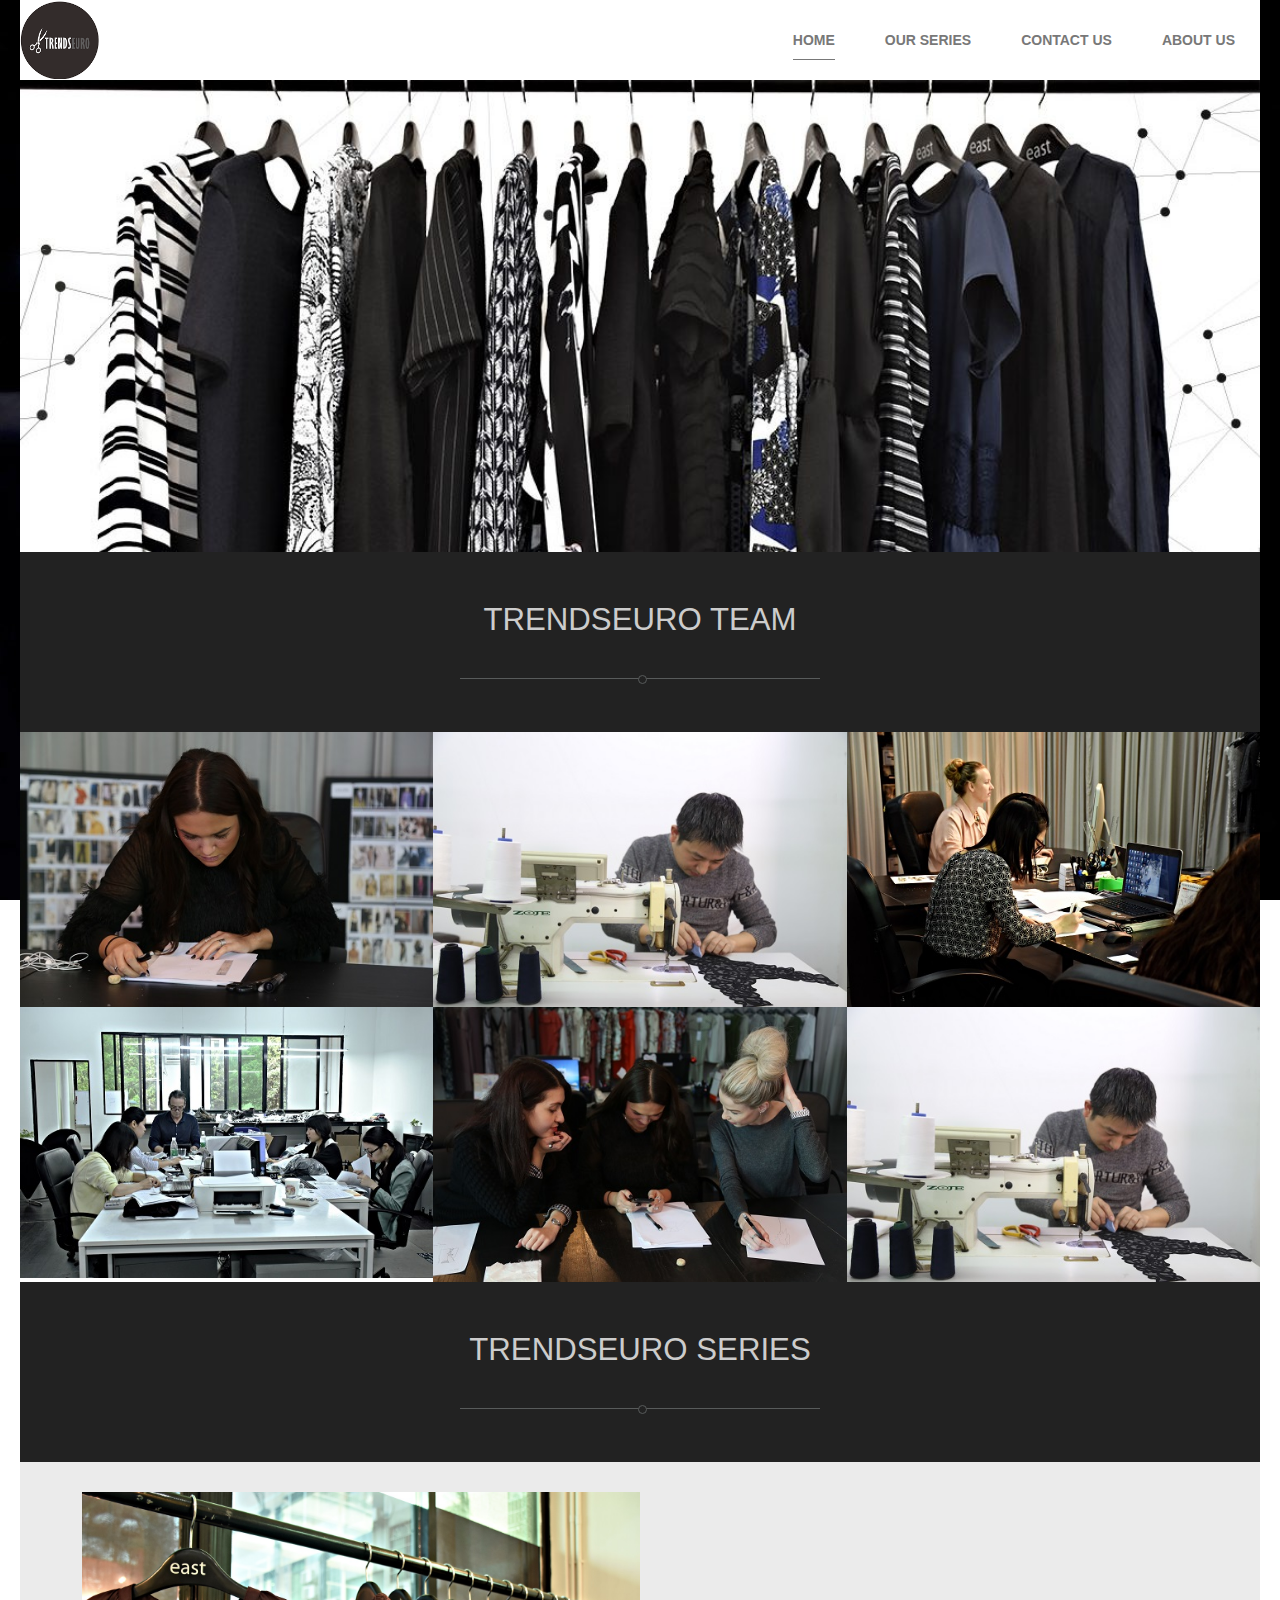
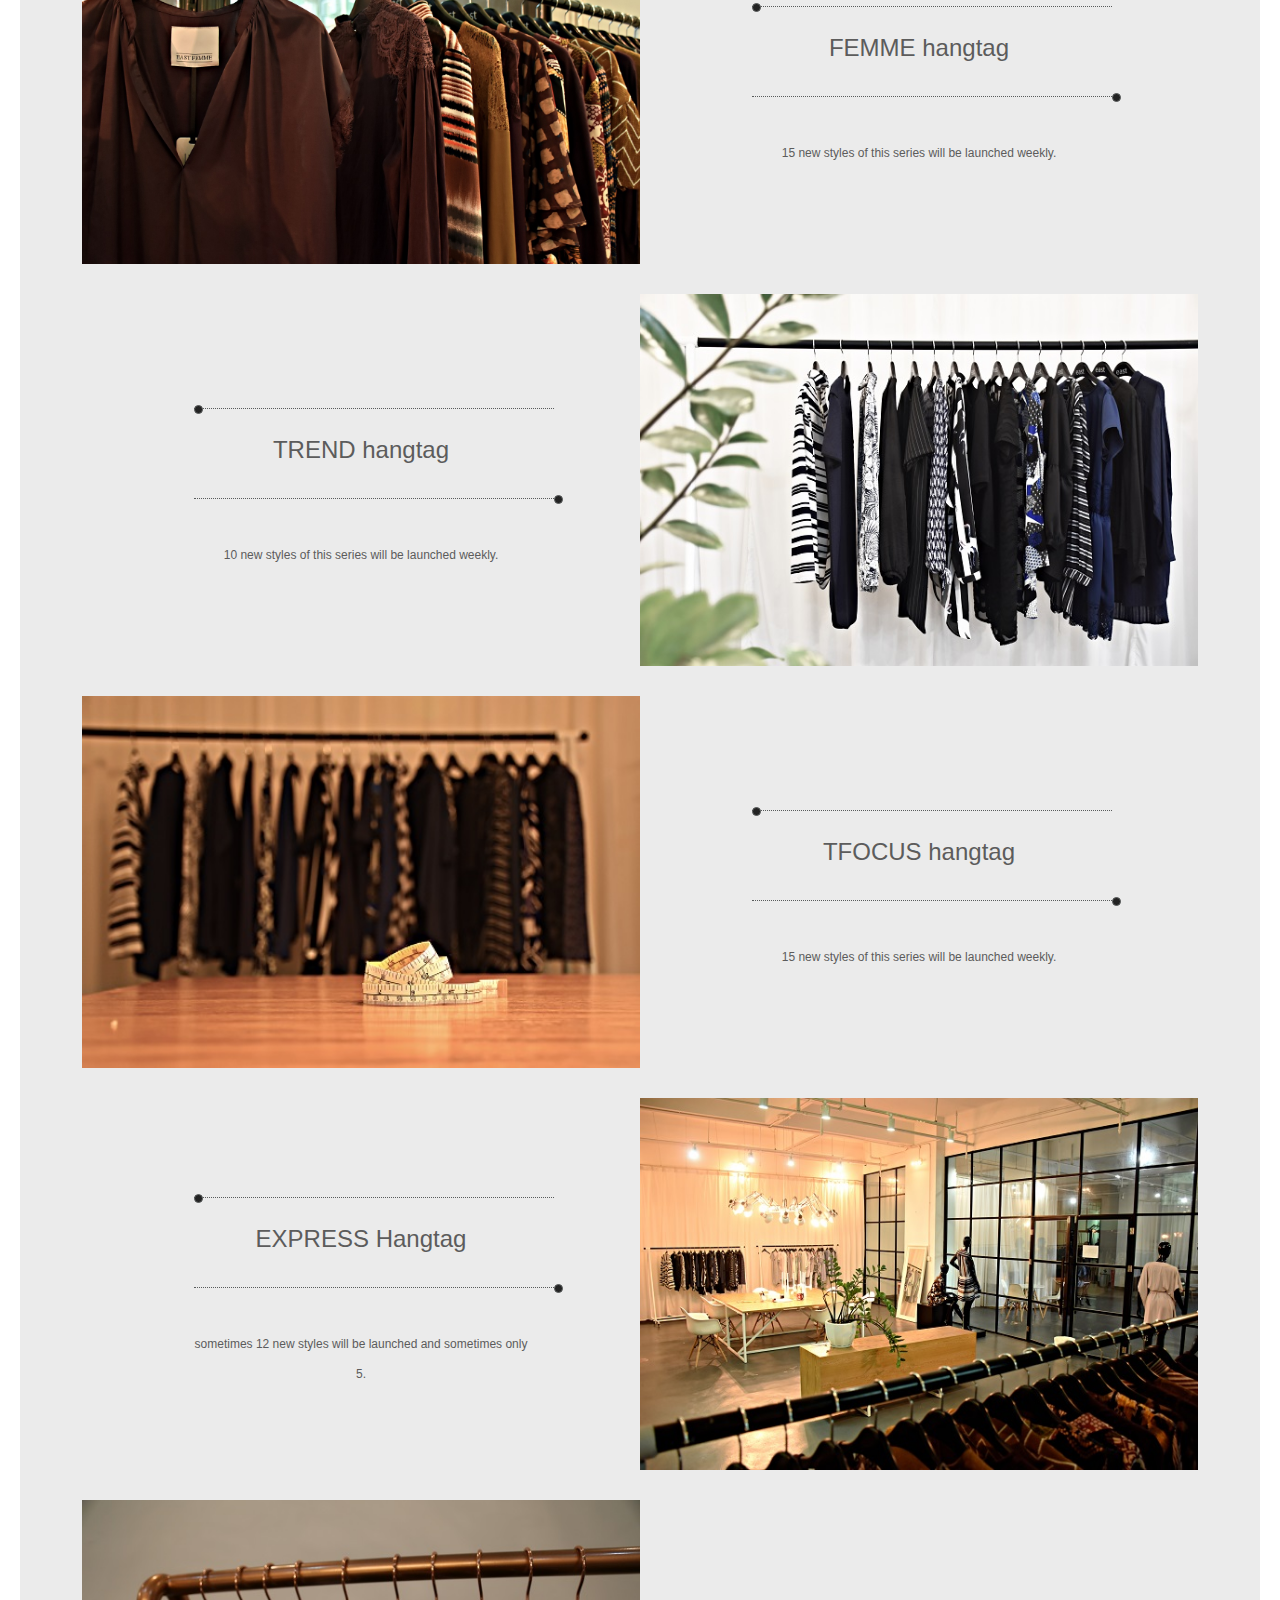
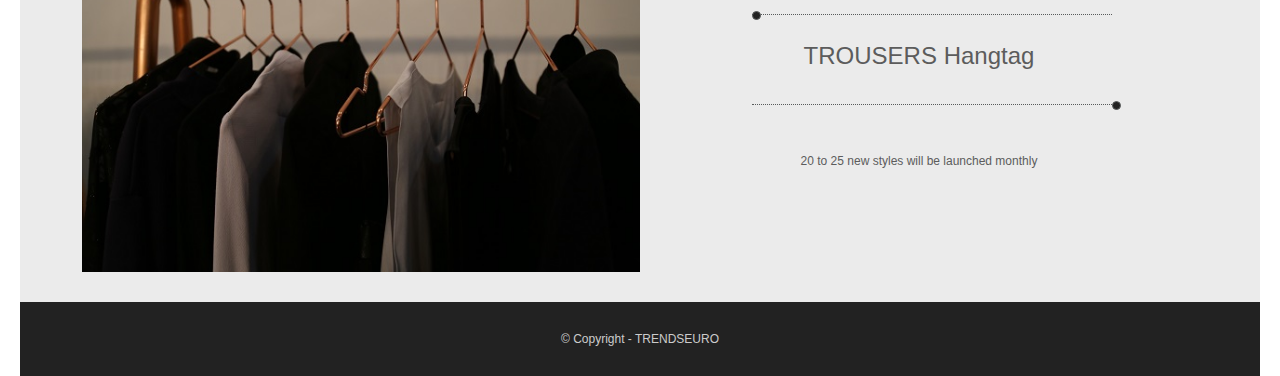
==== commit f97c83a3: "new" ====
--- a/index.html
+++ b/index.html
@@ -11,10 +11,10 @@
 <div style="background-color: #fff;">
     <header class="">
         <div>
-            <div class="header-main">
+            <div class="header-main ">
                 <div class="img-ct">
-                    <!--<img src="images/newlogo.png" alt="" style="width: 100px;"/>-->
-                    <h2 style="font-family: clothing;font-weight: 600">&nbsp; THEDSEURO</h2>
+                    <img src="images/newlogo.png" alt="" style="width: 80px;"/>
+                    <!--<h2 style="font-family: clothing;font-weight: 600">&nbsp; THEDSEURO</h2>-->
                 </div>
                 <div class="nav">
                     <ul>
@@ -37,7 +37,7 @@
     <!--title-->
     <div class="section nbc1">
         <div class="minicontainer">
-            <span class="ht50"></span><h2>THEDSEURO TEAM</h2>
+            <span class="ht50"></span><h2>TRENDSEURO TEAM</h2>
             <div class="pic">
                 <span class="ht30"></span>
                 <span class="hr-inner"><span class="hr-inner-style"></span></span>
@@ -74,7 +74,7 @@
     <!--title-->
     <div class="section nbc1">
         <div class="minicontainer">
-            <span class="ht50"></span><h2>THEDSEURO SERIES</h2>
+            <span class="ht50"></span><h2>TRENDSEURO SERIES</h2>
             <div class="pic">
                 <span class="ht30"></span>
                 <span class="hr-inner"><span class="hr-inner-style"></span></span>
@@ -183,7 +183,7 @@
     <div class="section nbc1">
         <div class="minicontainer">
             <span class="ht30"></span>
-            © Copyright - THEDSEURO
+            © Copyright - TRENDSEURO
             <span class="ht30"></span>
         </div>
     </div>
@@ -198,11 +198,14 @@
 
         if(Reference<variable){
             $('header').css('position','fixed').css("background",'rgba(255, 255, 255, 0.84)').css('border-bottom',"1px solid #ddd");
-            $('header .header-main').css('height','50px')
+            $('header .header-main').css('height','50px');
+            $('header .header-main .img-ct img').css('width','50px')
+
         }
         if(Reference>=variable){
             $('header').css('position','relative').css("background",'rgba(255, 255, 255, 1))').css('border-bottom',"none");
-            $('header .header-main').css('height','80px')
+            $('header .header-main').css('height','80px');
+            $('header .header-main .img-ct img').css('width','80px')
         }
     })
 </script>
--- a/css/style2.css
+++ b/css/style2.css
@@ -55,6 +55,7 @@
     -moz-align-items: stretch;
     -ms-align-items: stretch;
     -o-align-items: stretch;
+    overflow: hidden;
 }
 .header-main .img-ct{
     display: flex;
@@ -194,7 +195,7 @@
 }
 .plate  p{
     text-indent:22px;
-    font-size: 17px;
+    font-size: 15px;
     word-break: break-all;
     font-family: mini , "Roboto", "Segoe UI", sans-serif;
 }
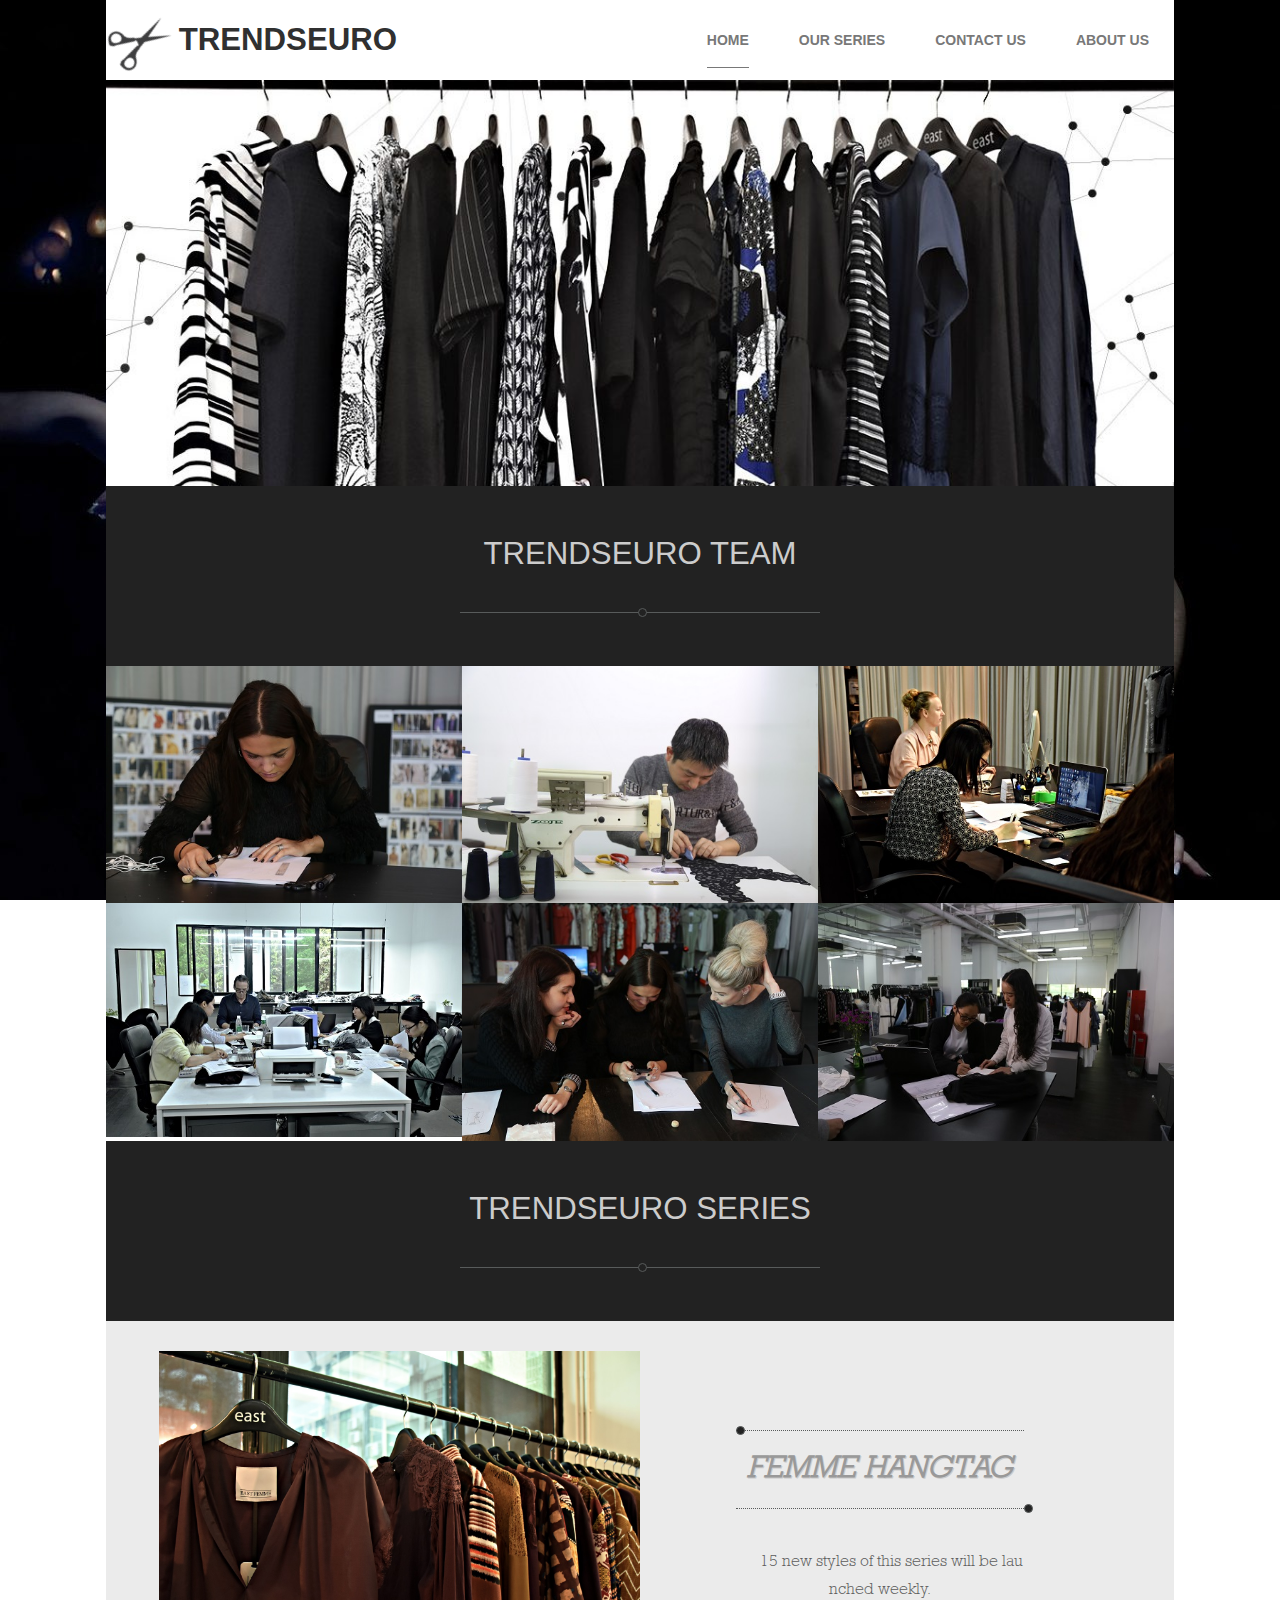
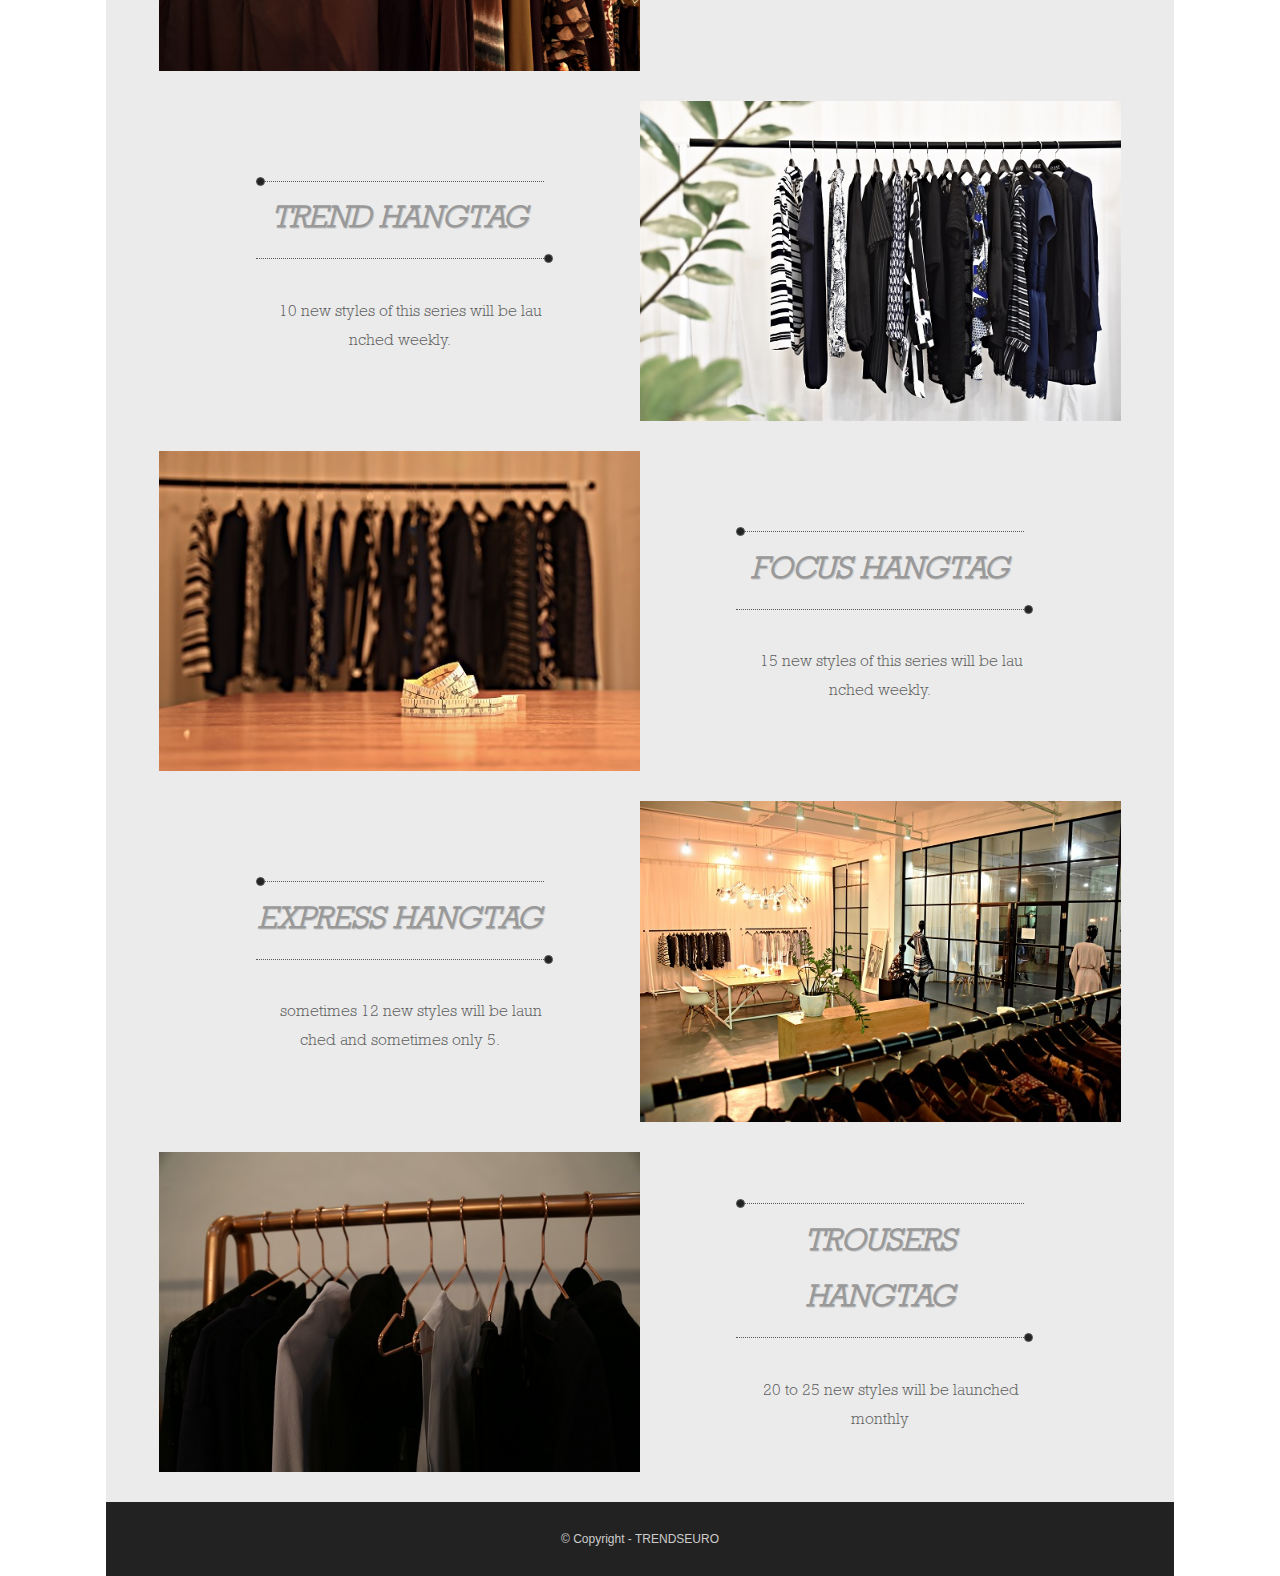
==== commit 500cd889: "new" ====
--- a/index.html
+++ b/index.html
@@ -13,8 +13,8 @@
         <div>
             <div class="header-main ">
                 <div class="img-ct">
-                    <img src="images/newlogo.png" alt="" style="width: 80px;"/>
-                    <!--<h2 style="font-family: clothing;font-weight: 600">&nbsp; THEDSEURO</h2>-->
+                    <img src="images/icon100_com_429.png" alt=""  style="transform: rotate(-30deg)"/>
+                    <h2 style="font-weight: 600">&nbsp;TRENDSEURO</h2>
                 </div>
                 <div class="nav">
                     <ul>
@@ -66,7 +66,7 @@
                     <img src="images/photos-company/IMG_4254.JPG" alt=""/>
                 </div>
                 <div class="panel-3">
-                    <img src="images/photos-company/IMG_5025.JPG" alt=""/>
+                    <img src="images/photos-company/IMG_4741.JPG" alt=""/>
                 </div>
             </div>
         </div>
@@ -94,27 +94,27 @@
                 <div class="plate-right">
                     <div class="minicontainer">
                         <div class="pic"><span class="hr-inner cl"><span style="left:0" class="hr-inner-style"></span></span></div>
-                        <h3>FEMME hangtag</h3>
-                        <div class="pic"><span class="hr-inner cl"><span style="left:100%" class="hr-inner-style"></span></span></div>
-                        <span class="ht30"></span>
-                        15 new styles of this series will be launched weekly.
-
-                    </div>
-                </div>
-
-            </div>
-
-            <p class="ht30"></p>
-            <div class="plate">
-                <div class="plate-right">
-                    <div class="minicontainer">
-
-                        <div class="pic"><span class="hr-inner cl"><span style="left:0" class="hr-inner-style"></span></span></div>
-                        <h3>TREND hangtag</h3>
-                        <div class="pic"><span class="hr-inner cl"><span style="left:100%" class="hr-inner-style"></span></span></div>
-                        <span class="ht30"></span>
-
-                        10 new styles of this series will be launched weekly.
+                        <a href="series.html"> <h2>FEMME hangtag</h2></a>
+                        <div class="pic"><span class="hr-inner cl"><span style="left:100%" class="hr-inner-style"></span></span></div>
+                        <span class="ht30"></span>
+                        <p>15 new styles of this series will be launched weekly.</p>
+
+                    </div>
+                </div>
+
+            </div>
+
+            <p class="ht30"></p>
+            <div class="plate">
+                <div class="plate-right">
+                    <div class="minicontainer">
+
+                        <div class="pic"><span class="hr-inner cl"><span style="left:0" class="hr-inner-style"></span></span></div>
+                       <a href="series.html">  <h2>TREND hangtag</h2> </a>
+                        <div class="pic"><span class="hr-inner cl"><span style="left:100%" class="hr-inner-style"></span></span></div>
+                        <span class="ht30"></span>
+
+                        <p>10 new styles of this series will be launched weekly.</p>
 
                     </div>
                 </div>
@@ -133,24 +133,24 @@
                 <div class="plate-right">
                     <div class="minicontainer">
                         <div class="pic"><span class="hr-inner cl"><span style="left:0" class="hr-inner-style"></span></span></div>
-                        <h3>TFOCUS hangtag</h3>
-                        <div class="pic"><span class="hr-inner cl"><span style="left:100%" class="hr-inner-style"></span></span></div>
-                        <span class="ht30"></span>
-                        15 new styles of this series will be launched weekly.
-                    </div>
-                </div>
-
-            </div>
-
-            <p class="ht30"></p>
-            <div class="plate">
-                <div class="plate-right">
-                    <div class="minicontainer">
-                        <div class="pic"><span class="hr-inner cl"><span style="left:0" class="hr-inner-style"></span></span></div>
-                        <h3>EXPRESS Hangtag</h3>
-                        <div class="pic"><span class="hr-inner cl"><span style="left:100%" class="hr-inner-style"></span></span></div>
-                        <span class="ht30"></span>
-                        sometimes 12 new styles will be launched and sometimes only 5.
+                        <a href="series.html"><h2>FOCUS hangtag</h2> </a>
+                        <div class="pic"><span class="hr-inner cl"><span style="left:100%" class="hr-inner-style"></span></span></div>
+                        <span class="ht30"></span>
+                        <p>15 new styles of this series will be launched weekly.</p>
+                    </div>
+                </div>
+
+            </div>
+
+            <p class="ht30"></p>
+            <div class="plate">
+                <div class="plate-right">
+                    <div class="minicontainer">
+                        <div class="pic"><span class="hr-inner cl"><span style="left:0" class="hr-inner-style"></span></span></div>
+                        <a href="series.html"> <h2>EXPRESS Hangtag</h2> </a>
+                        <div class="pic"><span class="hr-inner cl"><span style="left:100%" class="hr-inner-style"></span></span></div>
+                        <span class="ht30"></span>
+                        <p>sometimes 12 new styles will be launched and sometimes only 5.</p>
                     </div>
                 </div>
 
@@ -168,10 +168,10 @@
                 <div class="plate-right">
                     <div class="minicontainer">
                         <div class="pic"><span class="hr-inner cl"><span style="left:0" class="hr-inner-style"></span></span></div>
-                        <h3>TROUSERS Hangtag </h3>
-                        <div class="pic"><span class="hr-inner cl"><span style="left:100%" class="hr-inner-style"></span></span></div>
-                        <span class="ht30"></span>
-                        20 to 25 new styles will be launched monthly
+                        <a href="series.html"><h2>TROUSERS Hangtag </h2></a>
+                        <div class="pic"><span class="hr-inner cl"><span style="left:100%" class="hr-inner-style"></span></span></div>
+                        <span class="ht30"></span>
+                       <p>20 to 25 new styles will be launched monthly</p>
                     </div>
                 </div>
 
@@ -198,14 +198,14 @@
 
         if(Reference<variable){
             $('header').css('position','fixed').css("background",'rgba(255, 255, 255, 0.84)').css('border-bottom',"1px solid #ddd");
-            $('header .header-main').css('height','50px');
+            $('header .header-main').css('line-height','50px');
             $('header .header-main .img-ct img').css('width','50px')
 
         }
         if(Reference>=variable){
             $('header').css('position','relative').css("background",'rgba(255, 255, 255, 1))').css('border-bottom',"none");
-            $('header .header-main').css('height','80px');
-            $('header .header-main .img-ct img').css('width','80px')
+            $('header .header-main').css('line-height','80px');
+            $('header .header-main .img-ct img').css('width','60px')
         }
     })
 </script>
--- a/css/style2.css
+++ b/css/style2.css
@@ -16,7 +16,16 @@
 h4{ font-size:16px;font-weight: normal}
 /* ��ʽ��0���� */
 /* ȫ����ʽ���� ��ʼ */
-.container{  width: 1240px;  margin:0 auto;  }
+@media screen and (min-width: 300px){
+    .container{  width: 100%;}
+    body header{width: 100%}
+}
+@media only screen and (min-width:1000px){
+    .container{  width: 1068px;}
+    body header{width:1068px}
+}
+
+.container{   margin:0 auto;  }
 .minicontainer{width: 60%;  margin:0 auto;}
 .minicontainer2{width: 90%;  margin:0 auto;}
 .bc{background-color: rgba(232, 232, 232, 0.88); color: #5c5c5c; }
@@ -31,7 +40,6 @@
     top:0;
     background-color: #fff;
     z-index: 99;
-    width: 1240px;
 }
 .ht80{  height: 80px; clear:both;display: block;width: 100% }
 .ht70{  height: 70px; clear:both;display: block;width: 100% }
@@ -49,7 +57,7 @@
     -o-flex-flow:row nowrap;
     -ms-flex-flow:row nowrap;
     flex-flow:row nowrap;
-    height: 80px;
+    line-height: 80px;
     align-items: stretch;
     -webkit-align-items: stretch;
     -moz-align-items: stretch;
@@ -59,6 +67,7 @@
 }
 .header-main .img-ct{
     display: flex;
+    display: -webkit-flex;
     align-items: center;
     -webkit-align-items: center;
     -moz-align-items: center;
@@ -74,11 +83,25 @@
     display: flex;
     flex-flow:row nowrap;
     align-items: stretch;
+    -webkit-align-items: stretch;
+    -moz-align-items: stretch;
+    -ms-align-items: stretch;
+    -o-align-items: stretch;
     justify-content:flex-end;
 }
 .header-main .nav ul li{
     display: inline-flex;
-    align-items: center;
+    display: -webkit-inline-flex;
+    align-items: center;
+    -webkit-align-items:center;
+    -moz-align-items:center;
+    -ms-align-items: center;
+    -o-align-items: center;
+    -webkit-justify-content:flex-end;
+    -moz-justify-content:flex-end;
+    -ms-justify-content:flex-end;
+    -o-justify-content:flex-end;
+    justify-content:flex-end;
     padding:0 25px;
 }
 .header-main .nav ul li a{
@@ -90,7 +113,7 @@
 }
 .nav ul li a span{
     position: absolute;
-    bottom: -12px;
+    bottom: 12px;
     left:0;
     right:100%;
     height: 1px;
@@ -152,9 +175,9 @@
     display: block;
 }
 /**/
-.section{
+.section {
     overflow: hidden;
-    font-family: "Century Gothic", "CenturyGothic-Regular", CenturyGothic, AppleGothic, sans-serif;
+    font-family:"Microsoft YaHei", "CenturyGothic-Regular", CenturyGothic, AppleGothic, sans-serif;
 }
 
 /**plate**/
@@ -188,14 +211,14 @@
     -moz-flex-flow:column;;
     -ms-flex-flow:column;;
     -o-flex-flow:column;;
-    line-height:2.5;
+    line-height:1.8;
 }
 .plate .plate-left,.plate .plate-right{
     width: 50%;
 }
 .plate  p{
     text-indent:22px;
-    font-size: 15px;
+    font-size: 16px;
     word-break: break-all;
     font-family: mini , "Roboto", "Segoe UI", sans-serif;
 }
@@ -204,7 +227,7 @@
     font-style: italic;
     font-weight: 900;
     text-shadow: 1px 1px #ccc;
-    font-family: clothing;
+    font-family: mini , "Roboto", "Segoe UI", sans-serif;;
 }
 .plate img{
     width: 100%;
@@ -229,7 +252,7 @@
     display: inline-block;
     width: 7px;height: 7px;
     border-radius: 50%;
-    top:-4px;
+    top:-5px;
 }
 .minicontainer{
     text-align: center;
@@ -271,5 +294,6 @@
     transition: transform 200ms linear;
 }
 .pic .cl{
-    border-top:1px dotted #585b5b
+    border-top:1px dotted #585b5b;
+    width: 100%;
 }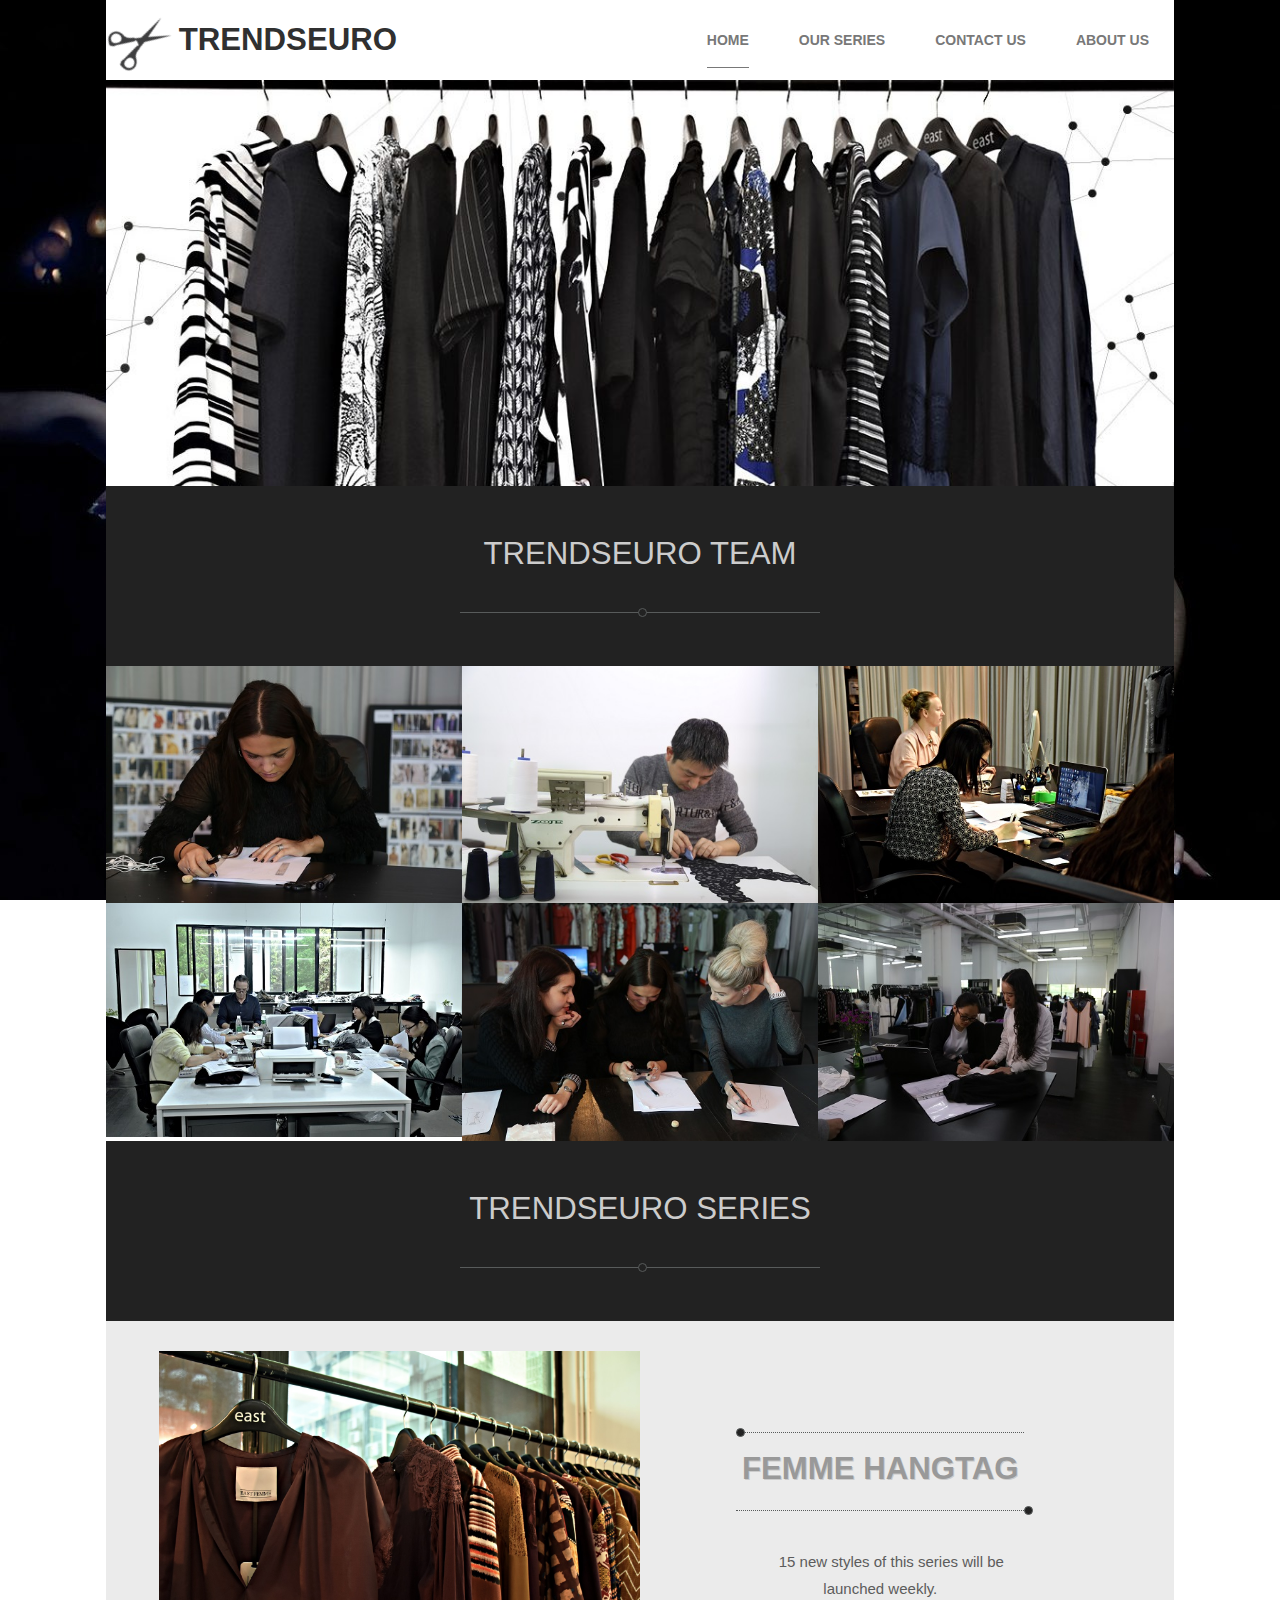
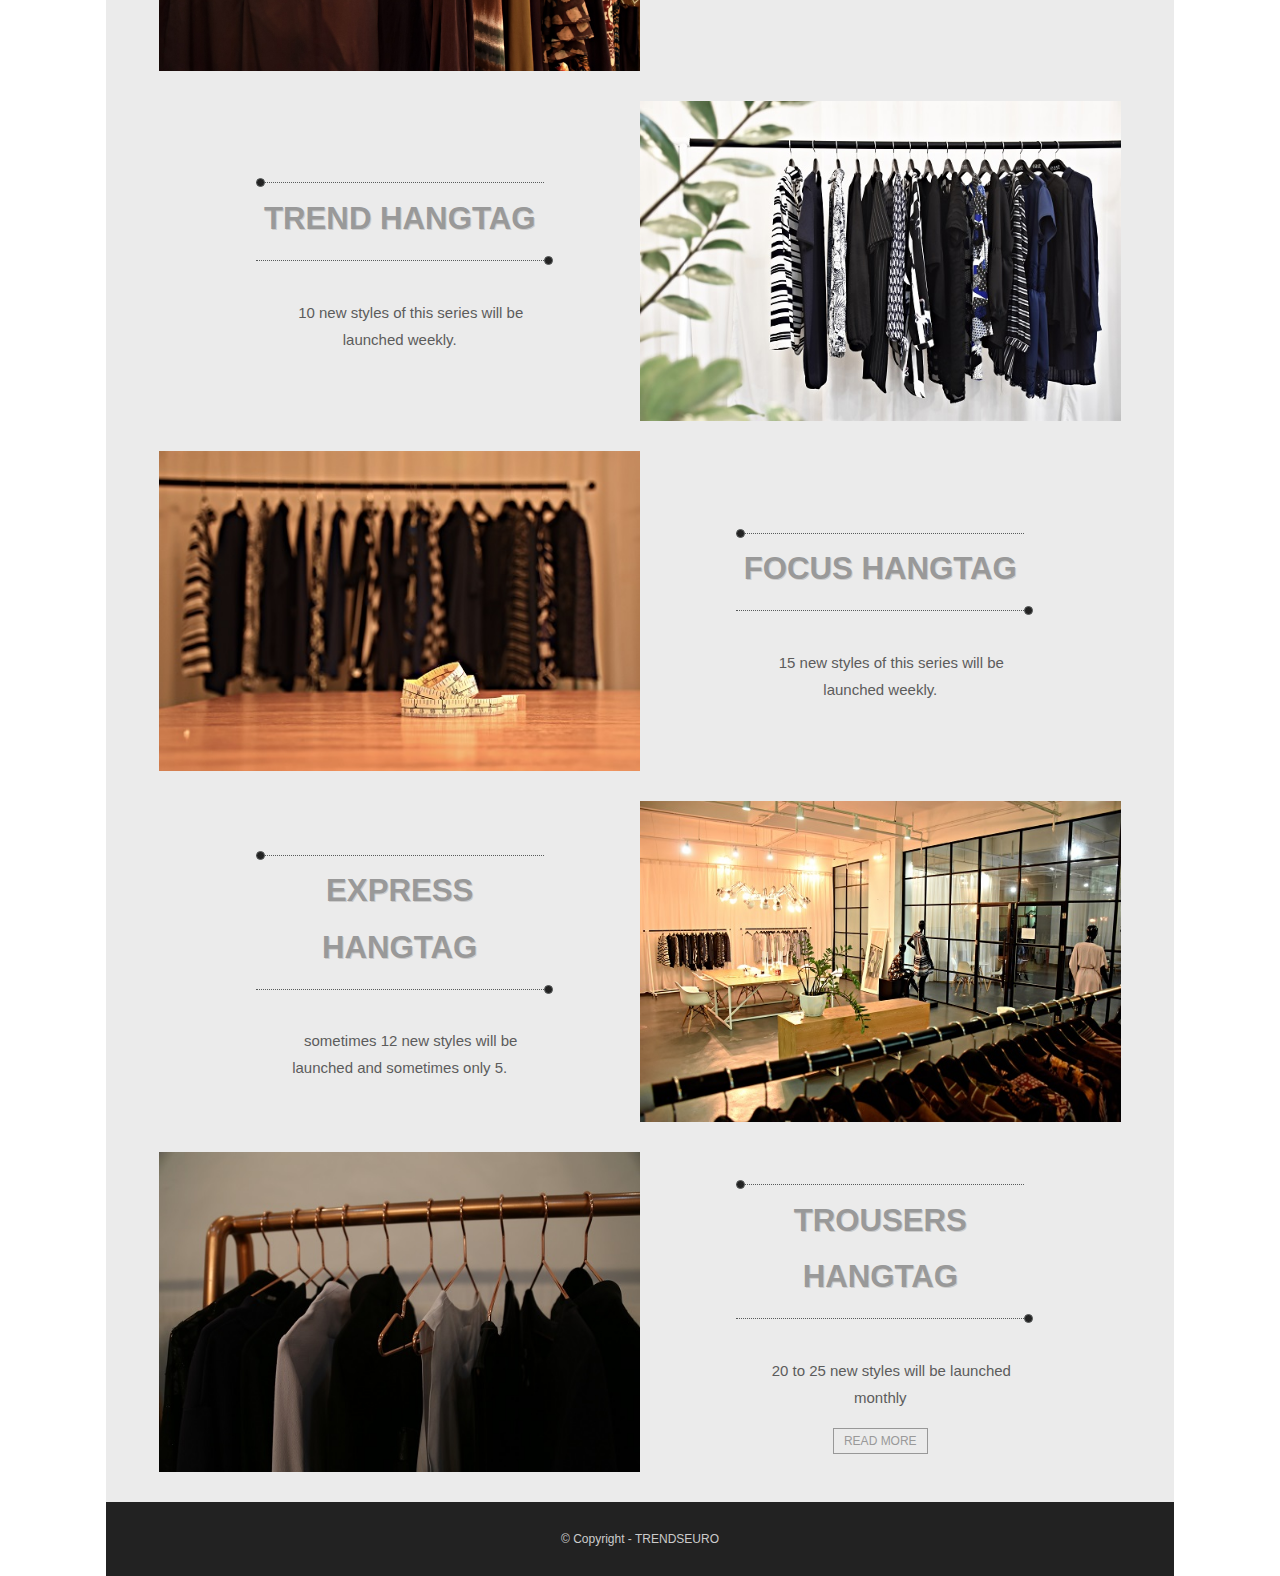
==== commit 952a4282: "new" ====
--- a/index.html
+++ b/index.html
@@ -172,6 +172,8 @@
                         <div class="pic"><span class="hr-inner cl"><span style="left:100%" class="hr-inner-style"></span></span></div>
                         <span class="ht30"></span>
                        <p>20 to 25 new styles will be launched monthly</p>
+                        <span class="ht20"></span>
+                        <a href="series.html" style="border:1px solid #989898;padding:5px 10px;">READ MORE</a>
                     </div>
                 </div>
 
--- a/css/style2.css
+++ b/css/style2.css
@@ -188,7 +188,6 @@
     flex-flow: row nowrap;
     display: flex;
     /*box-shadow: 1px 0 1px 0 #fff,2px 0 4px 0 #dcdcdc, 1px 0 7px 0 #c2c2c2, 1px 0 10px 0 #a7a7a7;*/
-    font-family:CenturyGothic, AppleGothic, sans-serif;
 }
 .plate .plate-left,.plate .plate-right{
     align-items: center;
@@ -218,16 +217,14 @@
 }
 .plate  p{
     text-indent:22px;
-    font-size: 16px;
-    word-break: break-all;
-    font-family: mini , "Roboto", "Segoe UI", sans-serif;
+    font-size: 15px;
+    font-family:  "Microsoft YaHei", "CenturyGothic-Regular", CenturyGothic, AppleGothic, sans-serif;
 }
 .plate h2{
     text-transform: uppercase;
-    font-style: italic;
     font-weight: 900;
     text-shadow: 1px 1px #ccc;
-    font-family: mini , "Roboto", "Segoe UI", sans-serif;;
+    font-family:  "Microsoft YaHei", "CenturyGothic-Regular", CenturyGothic, AppleGothic, sans-serif;
 }
 .plate img{
     width: 100%;
@@ -296,4 +293,7 @@
 .pic .cl{
     border-top:1px dotted #585b5b;
     width: 100%;
+}
+a:hover{
+    color: #595959;
 }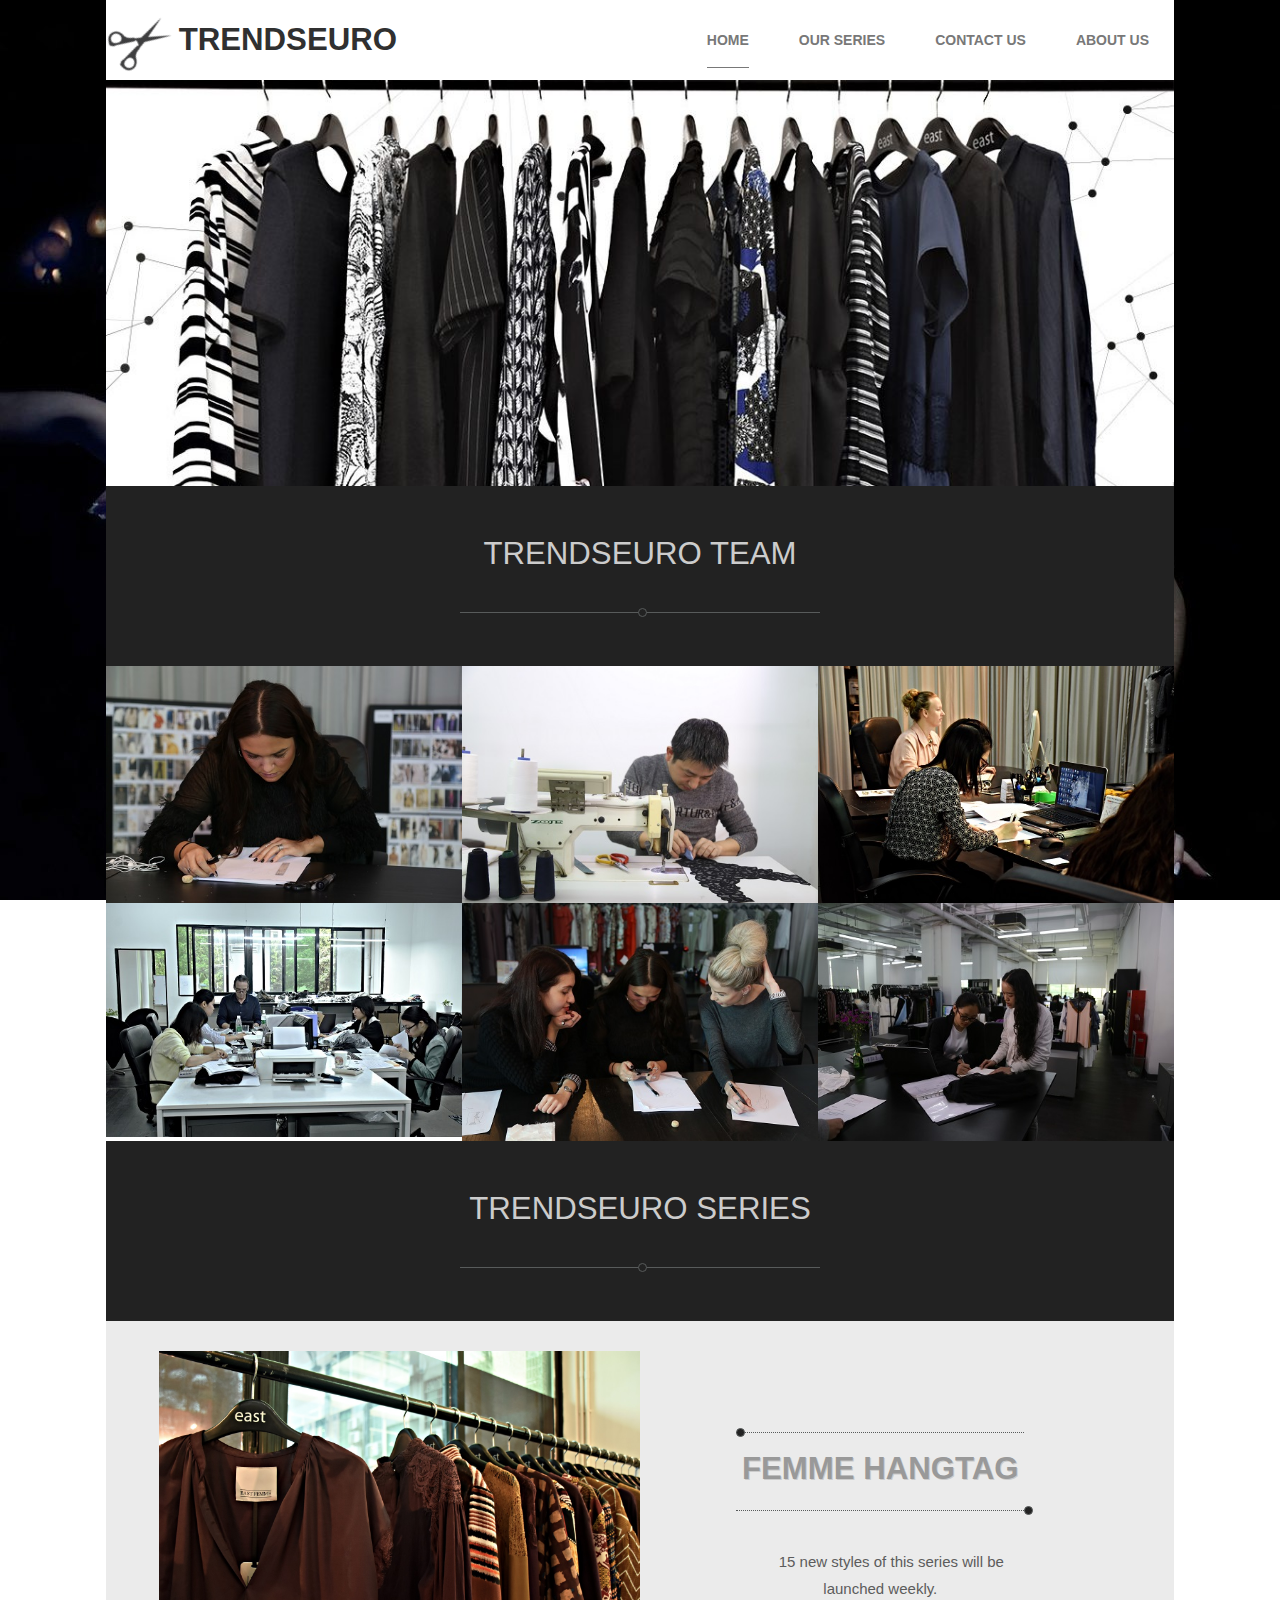
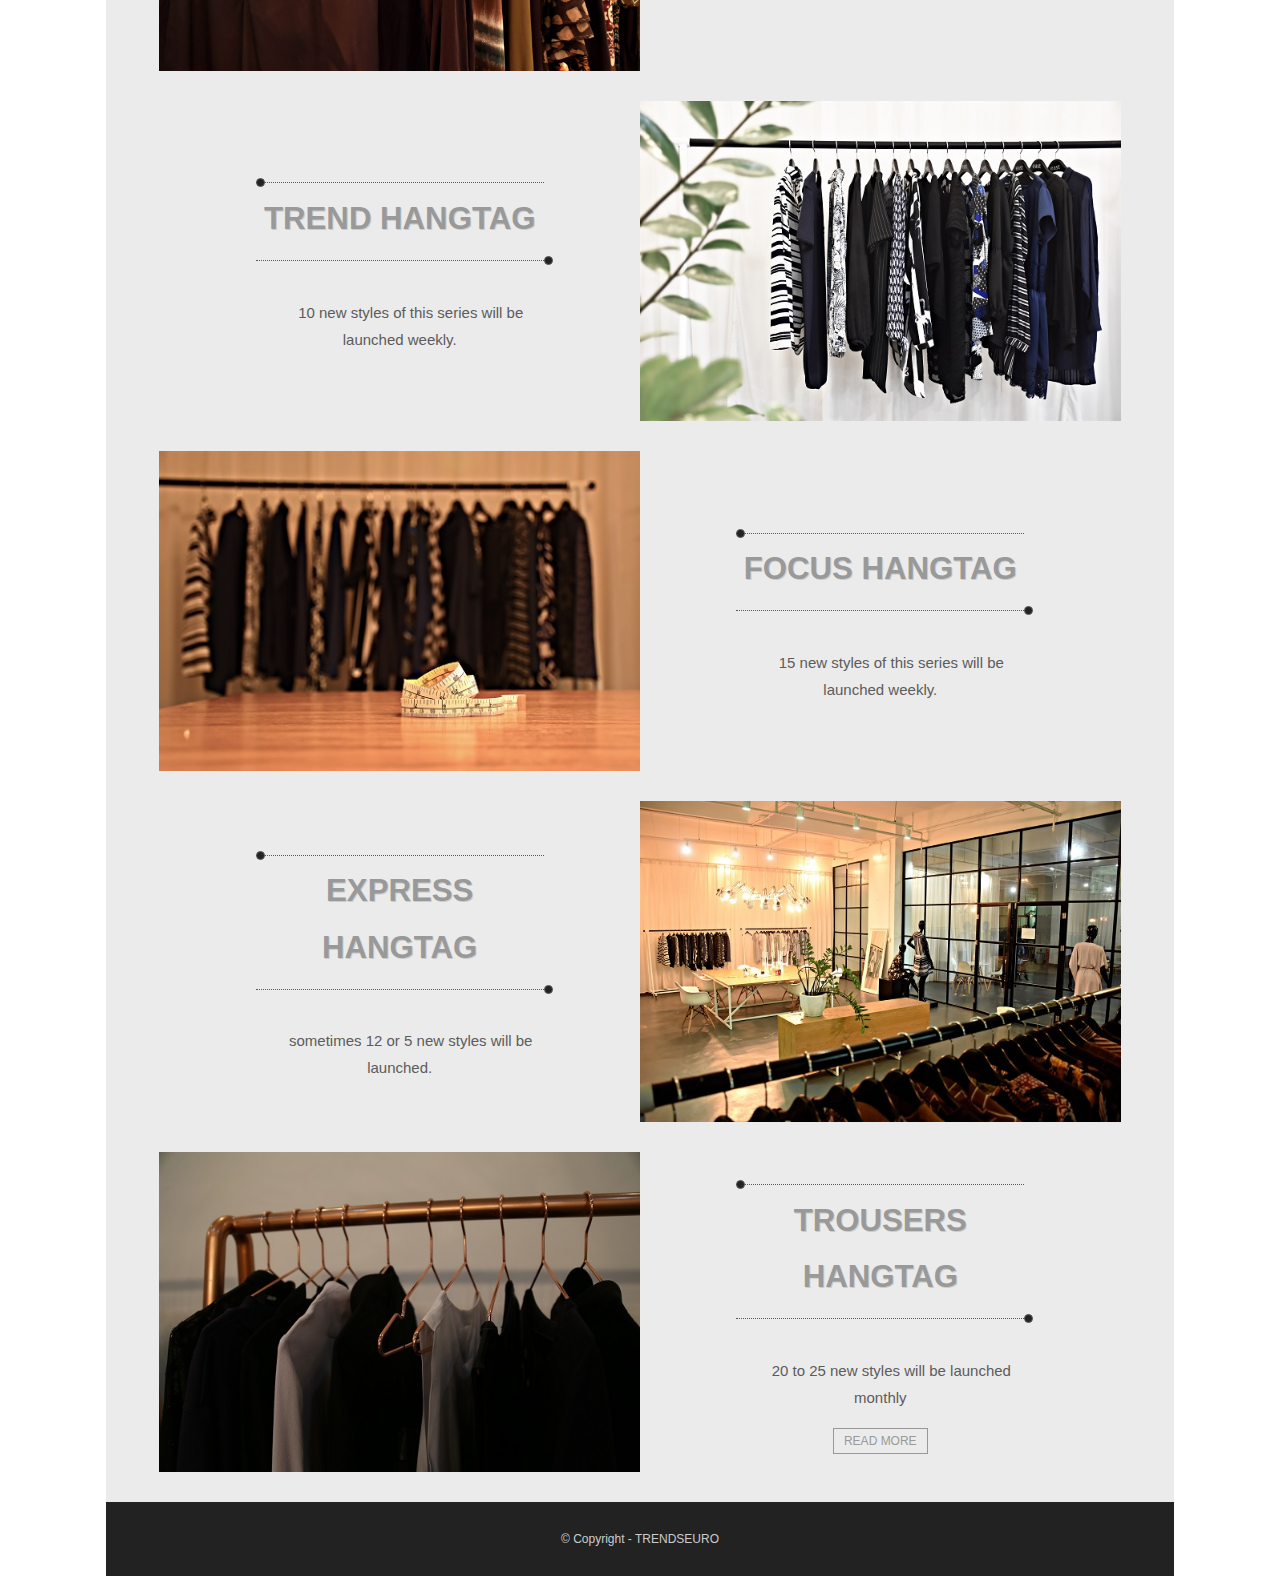
==== commit b428e3bd: "new" ====
--- a/index.html
+++ b/index.html
@@ -150,7 +150,7 @@
                         <a href="series.html"> <h2>EXPRESS Hangtag</h2> </a>
                         <div class="pic"><span class="hr-inner cl"><span style="left:100%" class="hr-inner-style"></span></span></div>
                         <span class="ht30"></span>
-                        <p>sometimes 12 new styles will be launched and sometimes only 5.</p>
+                        <p> sometimes 12 or 5 new styles will be launched.</p>
                     </div>
                 </div>
 
